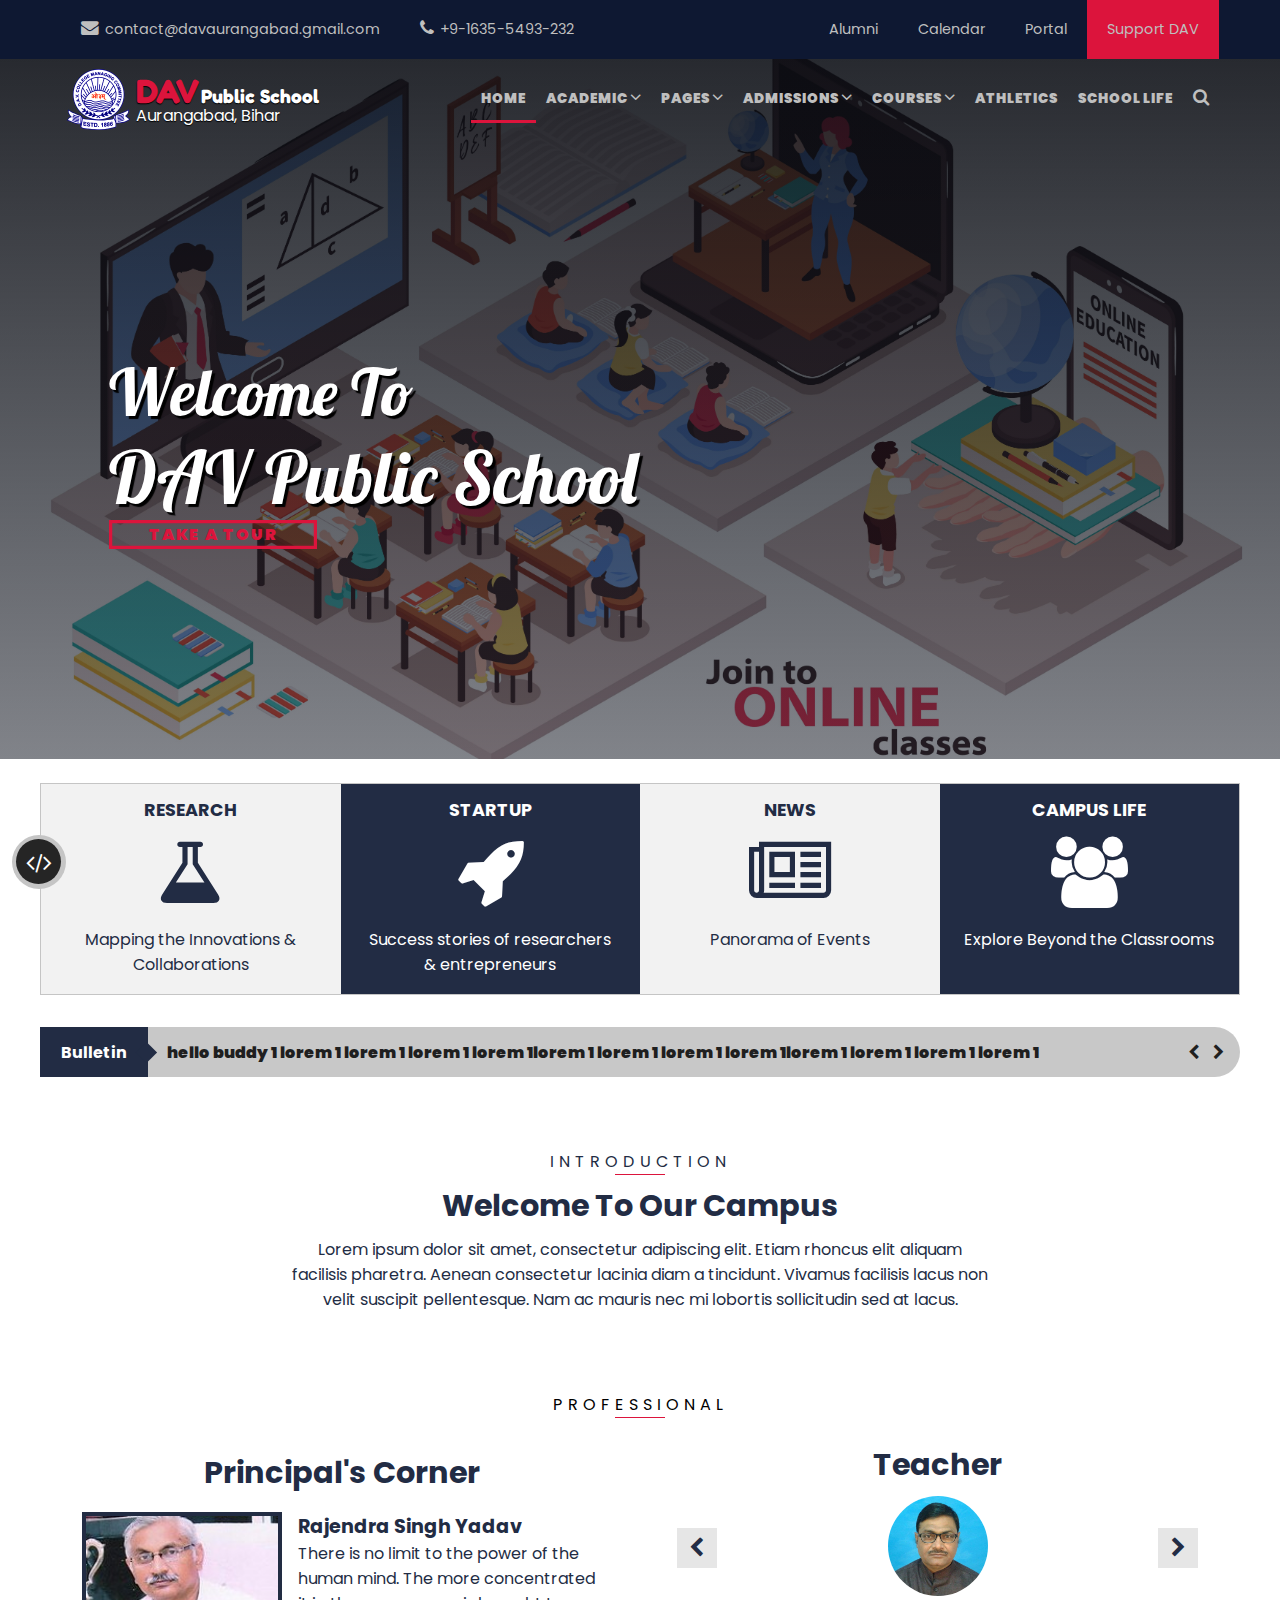
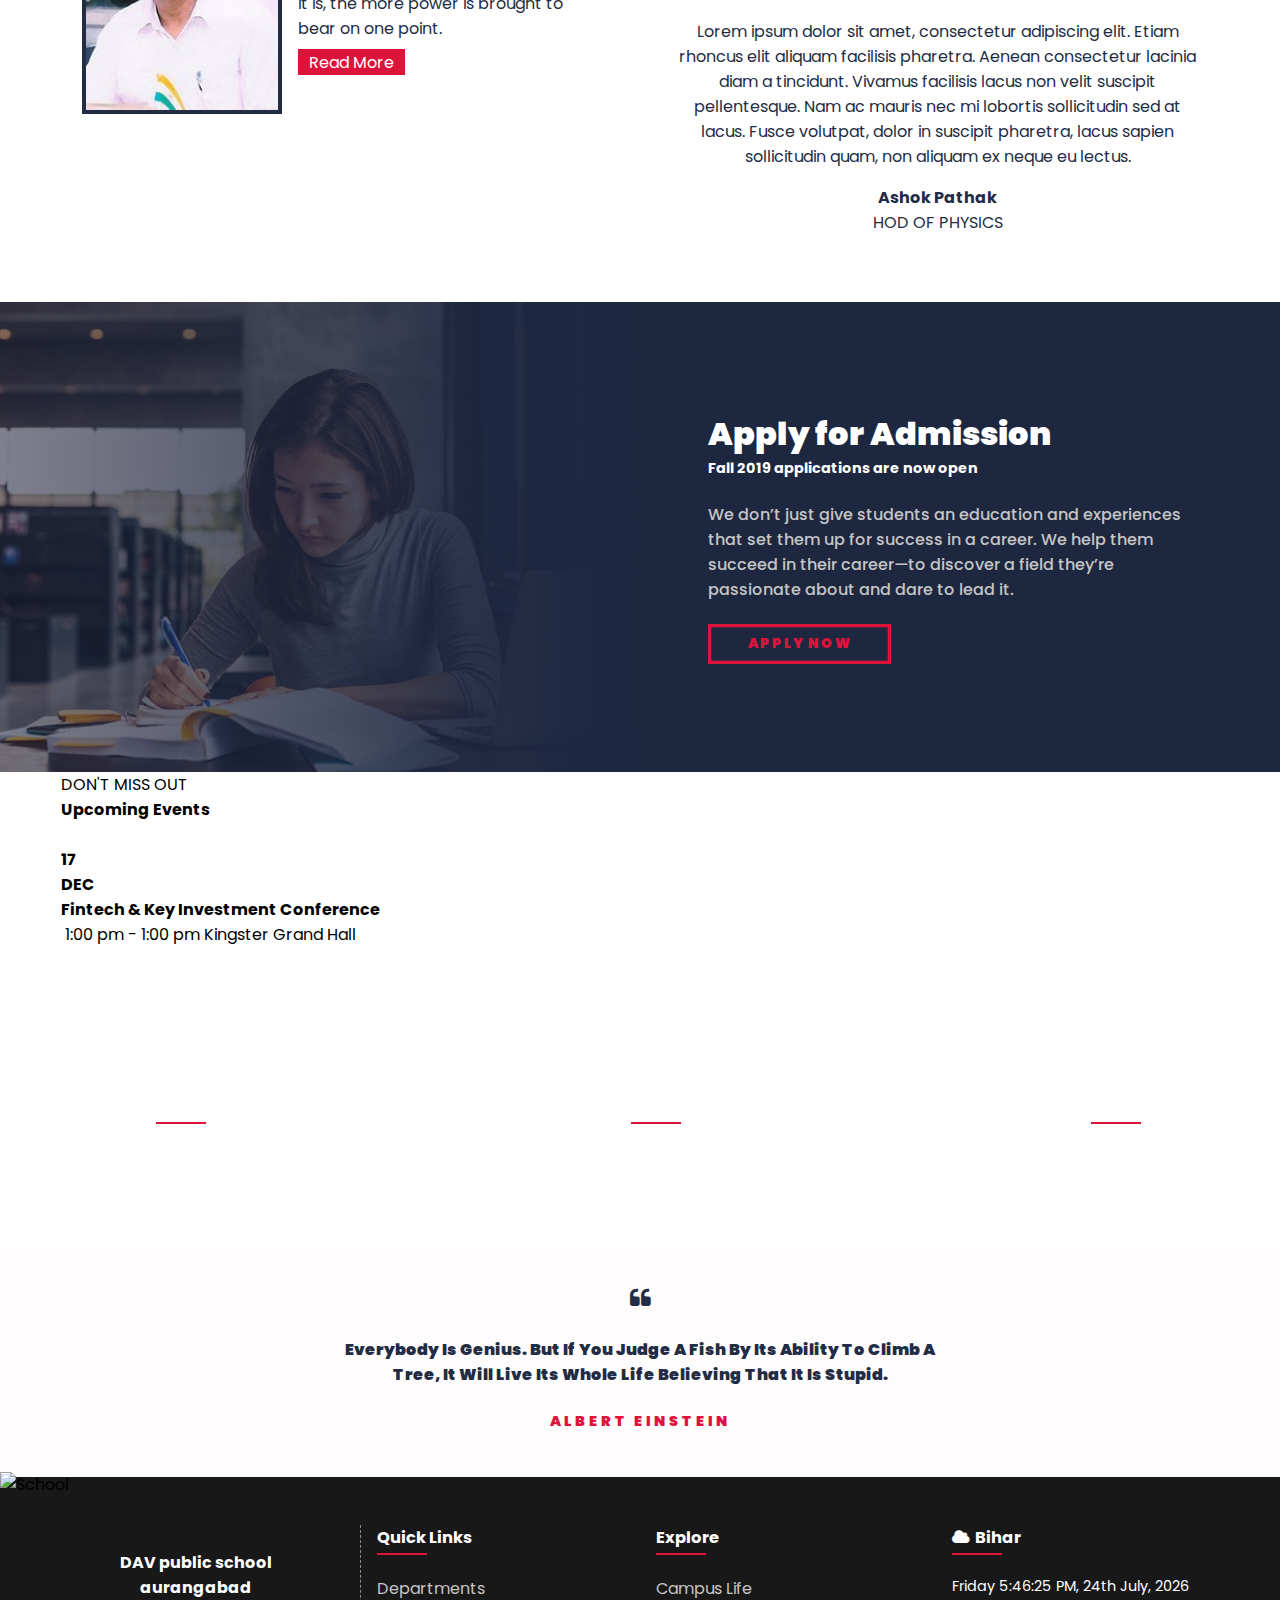
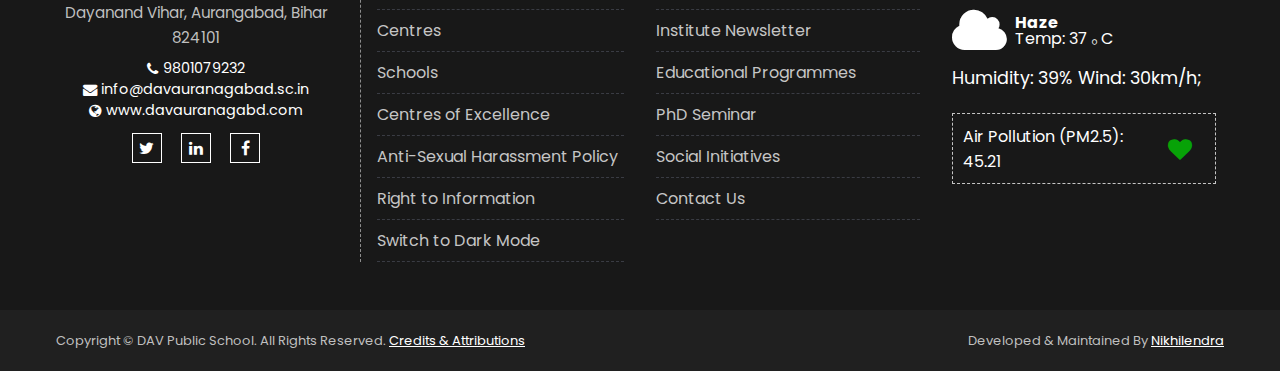
==== Index.html @ 3384dad6 "Update Index.html" ====
<!DOCTYPE html>
<html lang="en">

<head>
    <meta charset="UTF-8">
    <link rel="shortcut icon" href="favicon.ico" type="image/x-icon">
    <meta http-equiv="X-UA-Compatible" content="IE=edge">
    <meta name="viewport" content="width=device-width, initial-scale=1.0">
    <title>Document</title>

    <!-- <link rel="stylesheet" href="css/style.css"> -->
    <link rel="stylesheet" href="sass/style.css">
    <!--  Font-awesome Icon  -->
    <link rel="stylesheet" href="https://cdnjs.cloudflare.com/ajax/libs/font-awesome/4.7.0/css/font-awesome.min.css">
    <!---  GOOGLE FONTS   -->
    <link rel="preconnect" href="https://fonts.gstatic.com">
    <link href="https://fonts.googleapis.com/css2?family=Fredoka+One&display=swap" rel="stylesheet">
    <link rel="preconnect" href="https://fonts.gstatic.com">
    <link href="https://fonts.googleapis.com/css2?family=Lobster&display=swap" rel="stylesheet">


    <link rel="preconnect" href="https://fonts.gstatic.com" crossorigin>
    <link href="https://fonts.googleapis.com/css2?family=Poppins:wght@200&display=swap" rel="stylesheet">

</head>

<body>
    <!-- MAIN -->
    <main>
        <!-- Top Nav -->
        <nav class="top__panel">
            <div class="wrapper">
                <ul>
                    <li class="nav-item text-lowercase">
                        <a href="mailto:nikhilendrakumar00@gmail.com" class="nav-link">
                            <i class="fa fa-envelope"></i>
                            contact@davaurangabad.gmail.com
                        </a>
                    </li>
                    <li class="nav-item">
                        <a href="tel:+9801879232" class="nav-link">
                            <i class="fa fa-phone"></i>
                            +9-1635-5493-232
                        </a>
                    </li>
                    <li class="nav-item ml-auto">
                        <a href="" class="nav-link">Alumni</a>
                    </li>
                    <li class="nav-item">
                        <a href="" class="nav-link">calendar</a>
                    </li>
                    <li class="nav-item">
                        <a href="" class="nav-link">portal</a>
                    </li>
                    <li class="nav-item bg-crimson btn">
                        <a href="" class="nav-link">Support DAV</a>
                    </li>
                </ul>
            </div>
        </nav>

        <!-- Navbar -->
        <nav id="navbar" class="main_nav">
            <div class="wrapper">
                <a href="#" class="brand-logo">
                    <img src="Images/logo-min.png" alt="Logo">
                    <div>
                        <h1><span class="text-crimson text-uppercase">dav</span> public school</h1>
                        <p>Aurangabad, Bihar</p>
                    </div>
                </a>

                <a href="javascript:void(0)" class="fa fa-search ml-auto" id="searchBtn"></a>

                <div class="menu-icon mb-item" id="menu-toggler">
                    <div class="menu-line"></div>
                </div>

                <div class="ml-auto menu-container">
                    <div class="shadow"></div>
                    <div class="mb-wrapper">
                        <ul class="mb-ul">
                            <li class="mb-item"><a href="javascript:void(0)" class="fa fa-times"></a></li>

                            <li class="nav-item active">
                                <a class="nav-link" aria-current="page" href="#">Home</a>
                            </li>
                            <li class="nav-item dropdown">
                                <a class="nav-link" href="javascript:void(0)">Academic <i class="fa fa-angle-down"></i>
                                </a>
                                <div class="dropdown_container">
                                    <div>
                                        <ul>
                                            <li><a href="">Guidelines</a></li>
                                            <li><a href="">Facilities</a></li>
                                            <li><a href="">Knowledge</a></li>
                                            <li><a href="">Gallery</a></li>
                                        </ul>
                                    </div>
                                </div>
                            </li>
                            <li class="nav-item dropdown">
                                <a class="nav-link" href="javascript:void(0)">Pages <i class="fa fa-angle-down"></i>
                                </a>
                                <div class="dropdown_container">
                                    <div>
                                        <ul>
                                            <li><a href="">Page 1</a></li>
                                            <li><a href="">Page 1</a></li>
                                            <li><a href="">Page 1</a></li>
                                            <li><a href="">Page 1</a></li>
                                        </ul>
                                    </div>
                                </div>
                            </li>
                            <li class="nav-item dropdown">
                                <a class="nav-link" href="javascript:void(0)">Admissions <i
                                        class="fa fa-angle-down"></i> </a>
                                <div class="dropdown_container">
                                    <div>
                                        <ul>
                                            <li><a href="">Admission Form</a></li>
                                            <li><a href="">Step To Admission</a></li>
                                            <li><a href="">Transfer-Certificate</a></li>
                                            <li><a href="">Page 1</a></li>
                                        </ul>
                                    </div>
                                </div>
                            </li>
                            <li class="nav-item dropdown">
                                <a class="nav-link" href="javascript:void(0)">Courses <i class="fa fa-angle-down"></i>
                                </a>
                                <div class="dropdown_container">
                                    <div>
                                        <ul>
                                            <li><a href="">Page 1</a></li>
                                            <li><a href="">Page 1</a></li>
                                            <li><a href="">Page 1</a></li>
                                            <li><a href="">Page 1</a></li>
                                        </ul>
                                    </div>
                                </div>
                            </li>
                            <li class="nav-item">
                                <a class="nav-link" href="">Athletics</a>
                            </li>
                            <li class="nav-item">
                                <a class="nav-link" href="">School Life</a>
                            </li>
                            <li class="search">
                                <a class="nav-link" href="#">
                                    <i class="fa fa-search"></i>
                                </a>
                            </li>
                        </ul>
                    </div>
                </div>

            </div>
        </nav>

        <!-- Header -->
        <header id="main_header" class="main_header">
            <div class="header_bg">
                <div class="active"></div>
                <div></div>
                <div></div>

                <!-- buttons -->
                <!-- <div class="button_container" id="prev">
                    <button class="fa fa-angle-left"></button>
                </div>
                <div class="button_container" id="next">
                    <button class="fa fa-angle-right"></button>
                </div> -->
            </div>
            <!-- Hero -->
            <div class="hero">
                <!-- Header Content -->
                <div class="header_content">
                    <div class="wrapper">
                        <div>
                            <h1>welcome to</h1>
                            <h1>DAV public school</h1>
                            <a href="#intro" class="btn-crimson">take a tour</a>
                        </div>
                    </div>
                </div>
            </div>
        </header>

        <!-- Box Menu -->
        <div class="box-menu">
            <div class="wrapper">
                <div class="bg-light">
                    <a href="" class="text-decoration-none">
                        <h4 class="text-uppercase font-weight-600 mt-0">research</h4>
                        <i class="fa fa-flask font-54 mb-10"></i>
                        <p>Mapping the Innovations & Collaborations</p>
                    </a>
                </div>
                <div class="bg-secondary">
                    <a href="" class="text-light text-decoration-none">
                        <h4 class="text-uppercase font-weight-600 mt-0">startup</h4>
                        <i class="fa fa-rocket font-54 mb-10"></i>
                        <p class="">Success stories of researchers &amp; entrepreneurs</p>
                    </a>
                </div>
                <div class="bg-light">
                    <a href="" class="text-decoration-none">
                        <h4 class="text-uppercase font-weight-600 mt-0">News</h4>
                        <i class="fa fa-newspaper-o font-54 mb-10"></i>
                        <p class="">Panorama of Events</p>
                    </a>
                </div>
                <div class="bg-secondary">
                    <a href="" class="text-light text-decoration-none">
                        <h4 class="text-uppercase font-weight-600 mt-0">campus life</h4>
                        <i class="fa fa-users font-54 mb-10"></i>
                        <p class="">Explore Beyond the Classrooms</p>
                    </a>
                </div>
            </div>
        </div>

        <!-- Bulletin -->
        <div class="bulletin">
            <div class="wrapper">
                <div class="bn-title">
                    <h1>bulletin</h1>
                    <span></span>
                </div>
                <ul class="bulletin_cnt">
                    <li class="active"><a href="">hello buddy 1 lorem 1 lorem 1 lorem 1 lorem 1lorem 1 lorem 1 lorem 1 lorem 1lorem
                            1 lorem 1 lorem 1 lorem 1 </a></li>

                    <li><a href="">Lorem ipsum dolor sit amet consectetur adipisicing elit. Illo voluptas
                            perspiciatis, molestiae totam ullam laborum esse aliquid cupiditate laudantium,
                            doloremque facere officiis dignissimos repellat sequi ipsum qui molestias fugit cumque.
                            Beatae nesciunt eum obcaecati quasi sint voluptate corporis rerum ad laborum at dicta
                            ipsum placeat quaerat blanditiis voluptatem quidem fugiat ab tempore, reiciendis quis
                            vitae illum nam natus inventore? Doloribus.</a></li>
                </ul>
                <div class="bn-nav">
                    <span class="fa fa-chevron-left prev"></span>
                    <span class="fa fa-chevron-right next"></span>
                </div>

            </div>
        </div>

        <!-- Introduction -->
        <div class="introduction" id="intro">
            <span>introduction</span>
            <hr color="crimson" />
            <h1>welcome to our campus</h1>
            <p>Lorem ipsum dolor sit amet, consectetur adipiscing elit. Etiam rhoncus elit aliquam facilisis pharetra.
                Aenean consectetur lacinia diam a tincidunt. Vivamus facilisis lacus non velit suscipit pellentesque.
                Nam ac mauris nec mi lobortis sollicitudin sed at lacus.</p>
        </div>

        <!-- Professional -->
        <div class="professional">
            <header>
                <span class="text-uppercase">professional</span>
                <hr color="crimson" />
            </header>
            <div class="wrapper">
                <section class="sec_2">
                    <h1>Principal's Corner</h1>
                    <div class="content">
                        <a href="Images/principal.jpg" target="_blank">
                            <img src="Images/principal.jpg" alt="">
                        </a>
                        <div>
                            <h1 class="name">Rajendra Singh Yadav</h1>
                            <p>
                                There is no limit to the power of the human mind. The more concentrated it is, the more
                                power is
                                brought to bear on one point.
                            </p>
                            <a href="" class="rdm_btn">Read More</a>
                        </div>
                    </div>
                </section>
                <section class="sec_1 text-center">
                    <h1>teacher</h1>
                    <div class="content">
                        <div>
                            <div class="tcr">
                                <img class="t_pic"
                                    src="Teacher/AP.jpg"
                                    alt="Ashok Pathak">
                                <p class="t_about">
                                    Lorem ipsum dolor sit amet, consectetur adipiscing elit. Etiam rhoncus elit aliquam
                                    facilisis pharetra. Aenean consectetur lacinia diam a tincidunt. Vivamus facilisis
                                    lacus
                                    non velit suscipit pellentesque. Nam ac mauris nec mi lobortis sollicitudin sed at
                                    lacus. Fusce volutpat, dolor in suscipit pharetra, lacus sapien sollicitudin quam,
                                    non
                                    aliquam ex neque eu lectus.
                                </p>
                                <h1 class="t_name">Ashok Pathak</h1>
                                <span class="t_type text-uppercase">HOD of Physics</span>
                            </div>
                            <div class="tcr">
                                <img class="t_pic"
                                    src="Teacher/RKU.jpg"
                                    alt="Ram Kumar Upadhyay">
                                <p class="t_about">
                                    Lorem ipsum dolor sit amet, consectetur adipiscing elit. Etiam rhoncus elit aliquam
                                    facilisis pharetra. Aenean consectetur lacinia diam a tincidunt. Vivamus facilisis
                                    lacus
                                    non velit suscipit pellentesque. Nam ac mauris nec mi lobortis sollicitudin sed at
                                    lacus. Fusce volutpat, dolor in suscipit pharetra, lacus sapien sollicitudin quam,
                                    non
                                    aliquam ex neque eu lectus.
                                </p>
                                <h1 class="t_name">Ram Kumar Upadhyay</h1>
                                <span class="t_type text-uppercase">NCC Head/Sanskrit</span>
                            </div>
                            <div class="tcr">
                                <img class="t_pic"
                                    src="Teacher/RKC.jpg"
                                    alt="Rakesh Kumar">
                                <p class="t_about">
                                    Lorem ipsum dolor sit amet, consectetur adipiscing elit. Etiam rhoncus elit aliquam
                                    facilisis pharetra. Aenean consectetur lacinia diam a tincidunt. Vivamus facilisis
                                    lacus
                                    non velit suscipit pellentesque. Nam ac mauris nec mi lobortis sollicitudin sed at
                                    lacus. Fusce volutpat, dolor in suscipit pharetra, lacus sapien sollicitudin quam,
                                    non
                                    aliquam ex neque eu lectus.
                                </p>
                                <h1 class="t_name">Rakesh Kumar</h1>
                                <span class="t_type text-uppercase">HOD Of IT</span>
                            </div>
                            <div class="tcr">
                                <img class="t_pic"
                                    src="Teacher/LDY.jpg"
                                    alt="Lal Deo Yadav">
                                <p class="t_about">
                                    Lorem ipsum dolor sit amet, consectetur adipiscing elit. Etiam rhoncus elit aliquam
                                    facilisis pharetra. Aenean consectetur lacinia diam a tincidunt. Vivamus facilisis
                                    lacus
                                    non velit suscipit pellentesque. Nam ac mauris nec mi lobortis sollicitudin sed at
                                    lacus. Fusce volutpat, dolor in suscipit pharetra, lacus sapien sollicitudin quam,
                                    non
                                    aliquam ex neque eu lectus.
                                </p>
                                <h1 class="t_name">Lal Deo Yadav</h1>
                                <span class="t_type text-uppercase">Faculty Of English</span>
                            </div>
                            <div class="tcr">
                                <img class="t_pic"
                                    src="Teacher/NL.jpg"
                                    alt="Arjun Kumar Singh">
                                <p class="t_about">
                                    Lorem ipsum dolor sit amet, consectetur adipiscing elit. Etiam rhoncus elit aliquam
                                    facilisis pharetra. Aenean consectetur lacinia diam a tincidunt. Vivamus facilisis
                                    lacus
                                    non velit suscipit pellentesque. Nam ac mauris nec mi lobortis sollicitudin sed at
                                    lacus. Fusce volutpat, dolor in suscipit pharetra, lacus sapien sollicitudin quam,
                                    non
                                    aliquam ex neque eu lectus.
                                </p>
                                <h1 class="t_name">Arjun Kumar Singh</h1>
                                <span class="t_type text-uppercase">Librarian</span>
                            </div>
                            <div class="tcr">
                                <img class="t_pic"
                                    src="Teacher/NSD.jpg"
                                    alt="Narendra Singh">
                                <p class="t_about">
                                    Lorem ipsum dolor sit amet, consectetur adipiscing elit. Etiam rhoncus elit aliquam
                                    facilisis pharetra. Aenean consectetur lacinia diam a tincidunt. Vivamus facilisis
                                    lacus
                                    non velit suscipit pellentesque. Nam ac mauris nec mi lobortis sollicitudin sed at
                                    lacus. Fusce volutpat, dolor in suscipit pharetra, lacus sapien sollicitudin quam,
                                    non
                                    aliquam ex neque eu lectus.
                                </p>
                                <h1 class="t_name">Narendra Singh</h1>
                                <span class="t_type text-uppercase">Faculty Of Drawing</span>
                            </div>
                        </div>


                        <a href="javascript:void(0)" class="fa fa-chevron-left navigator prev"></a>
                        <a href="javascript:void(0)" class="fa fa-chevron-right navigator next"></a>
                    </div>
                </section>
            </div>
        </div>

        <!-- Admission Section -->
        <div id="admission_section" class="admission_section">
            <div class="wrapper">
                <section>
                    <header>
                        <h1>Apply for Admission</h1>
                        <h2>Fall 2019 applications are now open</h2>
                    </header>
                    <p>
                        We don’t just give students an education and experiences that set them up for success in a
                        career. We help them succeed in their career—to discover a field they’re passionate about and
                        dare to lead it.
                    </p>
                    <button class="btn-crimson">Apply Now</button>

                </section>
            </div>
        </div>

        <!-- Events -->
        <div class="event-container">
            <div class="wrapper">
                <header>
                    <span>DON'T MISS OUT</span>
                    <hr color="crimson">
                    <h1>Upcoming Events</h1>
                </header>
                <div class="content">
                    <div class="event">
                        <img src="" alt="">
                        <div class="caption">
                            <h1>17 <br> DEC</h1>
                            <div>
                                <h1>Fintech & Key Investment Conference</h1>
                                <span class="time"><i class="fa fa-clock"></i> 1:00 pm - 1:00 pm</span>
                                <span class="loc">
                                    <i class="fa fa-location"></i>Kingster Grand Hall
                                </span>
                            </div>
                        </div>
                    </div>
                </div>
            </div>
        </div>

        <!-- increment-section -->
        <div class="increment_section">
            <div class="wrapper">
                <div class="counter">
                    <span>
                        <div class="counter-control" data-target="3000"></div>+
                    </span>
                    <hr color="crimson">
                    <h1>students</h1>
                </div>
                <div class="counter">
                    <span>
                        <div class="counter-control" data-target="100"></div>+
                    </span>
                    <hr color="crimson">
                    <h1>faculty</h1>
                </div>
                <div class="counter">
                    <span>
                        <div class="counter-control" data-target="150"></div>+
                    </span>
                    <hr color="crimson">
                    <h1>staff</h1>
                </div>
            </div>
        </div>

        <!-- qoutes  -->
        <div class="quote_container">
            <div class="wrapper">
                <i class="fa fa-quote-left"></i>
                <p>
                    Everybody is genius. but if you judge a fish by its ability to climb a tree, it will
                    live its whole
                    life believing that it is stupid.
                </p>
                <h3>albert einstein</h3>
            </div>
        </div>

        <!-- footer  -->
        <div class="above-footer">
            <img src="images/footer-above.jpg" alt="School">
        </div>
        <footer class="">
            <div class="wrapper">
                <section class="sec_1">
                    <img src="images/logo-min.png" alt="">
                    <div class="name__address">
                        <h1>DAV public school aurangabad</h1>
                        <span class="text-capitalize">dayanand vihar, Aurangabad, bihar 824101</span>
                    </div>
                    <div class="contact">
                        <span><i class="fa fa-phone"></i>9801079232</span>
                        <span><i class="fa fa-envelope"></i>info@davauranagabad.sc.in </span>
                        <span><i class="fa fa-globe"></i>www.davauranagabd.com</span>
                    </div>
                    <div class="social_handle">
                        <a href="#"><i class="fa fa-twitter"></i></a>
                        <a href="#"><i class="fa fa-linkedin"></i></a>
                        <a href="#"><i class="fa fa-facebook-f"></i></a>
                    </div>
                </section>
                <section class="sec_2">
                    <header>
                        <h1>Quick Links</h1>
                    </header>
                    <ul>
                        <li>
                            <a href="">Departments</a>
                        </li>
                        <li>
                            <a href="">Centres</a>
                        </li>
                        <li>
                            <a href="">Schools</a>
                        </li>
                        <li>
                            <a href="">Centres of Excellence</a>
                        </li>
                        <li>
                            <a href="">Anti-Sexual Harassment Policy</a>
                        </li>
                        <li>
                            <a href="">Right to Information</a>
                        </li>
                        <li>
                            <a href="">Switch to Dark Mode</a>
                        </li>
                    </ul>
                </section>
                <section class="sec_3">
                    <header>
                        <h1>Explore</h1>

                    </header>
                    <ul>
                        <li>
                            <a href="">Campus Life</a>
                        </li>
                        <li>
                            <a href="">Institute Newsletter</a>
                        </li>
                        <li>
                            <a href="">Educational Programmes</a>
                        </li>
                        <li>
                            <a href="">PhD Seminar</a>
                        </li>
                        <li>
                            <a href="">Social Initiatives</a>
                        </li>
                        <li>
                            <a href="">Contact Us</a>
                        </li>
                    </ul>
                </section>
                <section class="sec_4">
                    <header>
                        <h1><i class="fa fa-cloud mr-1"></i>Bihar</h1>
                    </header>
                    <main>
                        <div class="timestamp_container">
                            <div id="timestamp"></div>
                        </div>
                        <div class="weather_container">
                            <i class="fa fa-cloud"></i>
                            <div class="weather" id="weather">
                                <h1>Haze</h1>
                                <span class="">Temp: 37 <i class="fa fa-circle-o position-relative"
                                        style="font-size: 6px; top: -8px;"></i> C</span>
                            </div>
                        </div>
                        <div class="humidity_and_wind">
                            <span>Humidity: 39%</span>
                            <span>Wind: 30km/h</span>;
                        </div>
                        <div class="air_pollution">
                            <span>
                                <span>Air Pollution (PM2.5): 45.21</span>
                                <span class="animated_heart fa fa-heart text-success"></span>
                            </span>
                        </div>
                    </main>

                </section>
            </div>
            <!-- Copyright -->
            <div class="copyright">
                <div class="wrapper">
                    <p>Copyright &COPY; DAV Public School. All Rights Reserved. <a href="#">credits & Attributions</a>
                    </p>
                    <p>Developed & Maintained by <a href="nikhilendra.netlify.app">Nikhilendra</a></p>
                </div>
                <button class="fa fa-chevron-up" id="toTopBtn"></button>
                <button class="abt-dev">
                    <a href="https://abhishekraj.netlify.app/" target="_blank"  class="fa fa-code"></a>
                </button>                
            </div>
        </footer>
    </main>

    <script src="js\script.js"></script>
</body>

</html>
---- sass/style.css ----
*,
html,
body {
  margin: 0;
  padding: 0;
  -webkit-box-sizing: border-box;
          box-sizing: border-box;
  text-decoration: none;
  font-family: "Poppins", sans-serif;
  font-size: 1rem;
  border: none;
  outline: none;
  scroll-behavior: smooth;
  list-style: none;
}

*::-moz-selection {
  color: unset;
  background-color: unset;
}

*::selection {
  color: unset;
  background-color: unset;
}

::-webkit-scrollbar {
  background-color: rgba(220, 220, 220, 0.721);
  width: 10px;
  border-radius: 5px;
  -webkit-box-shadow: inset 0 0 5.5px rgba(0, 0, 0, 0.455);
          box-shadow: inset 0 0 5.5px rgba(0, 0, 0, 0.455);
}

::-webkit-scrollbar-thumb {
  border-radius: 5px;
  /* background: linear-gradient(rgb(138, 138, 138), rgb(130, 129, 129)); */
  background-color: rgba(220, 20, 60, 0.843);
}

::-webkit-scrollbar-button {
  height: 0;
}

/* MY CSS */
* .wrapper {
  max-width: 1200px;
  margin: auto;
  padding: 0 1.3rem;
}

* .btn {
  border: none;
  outline: none;
  min-height: 40px;
}

* .rdm_btn {
  background-color: crimson;
  color: #fff;
  padding: 0.1rem 0.7rem;
}

* .btn-crimson {
  border: none;
  outline: none;
  height: 40px;
  letter-spacing: 0.1rem;
  cursor: pointer;
  color: crimson;
  text-transform: uppercase;
  border: 3px solid crimson;
  -webkit-box-shadow: inset 0 0 2px crimson;
          box-shadow: inset 0 0 2px crimson;
  background-color: transparent;
  padding: 0 2.3rem;
  font-size: 1rem;
  -webkit-transition: 0.5;
  transition: 0.5;
  font-weight: 900;
}

* .btn-crimson:hover {
  color: #fff;
  background-color: crimson;
}

* .w-100 {
  width: 100%;
}

* .ml-auto {
  margin-left: auto;
}

* .ml-1 {
  margin-left: 1rem;
}

* .mr-1 {
  margin-right: 0.4rem;
}

* .bg-crimson {
  background-color: crimson !important;
}

* .text-crimson {
  color: crimson !important;
}

* .text-light {
  color: #fff;
}

* .text-center {
  text-align: center;
}

* .text-lowercase {
  text-transform: lowercase !important;
}

* .text-uppercase {
  text-transform: uppercase !important;
}

* .text-capitalize {
  text-transform: capitalize !important;
}

* .d-none {
  display: none !important;
}

* nav ul {
  display: -webkit-box;
  display: -ms-flexbox;
  display: flex;
}

* nav ul li {
  display: -ms-grid;
  display: grid;
  place-items: center;
  text-transform: capitalize;
  color: #bfbfbf;
}

* nav ul li a {
  font-size: 0.9rem;
  color: inherit;
  margin: 0 10px;
}

* nav ul li:hover {
  color: #fff;
}

* nav ul .fa {
  font-size: 1.1rem;
}

.top__panel {
  background-color: #0e1832;
}

.top__panel li {
  padding: 1.2rem 10px;
}

.top__panel li .fa {
  margin-right: 2px;
}

nav.fixed-top {
  position: fixed !important;
  margin-top: 0 !important;
  padding: 0;
  background-color: #0e1832;
  top: 0;
  -webkit-box-shadow: 0px 10px 100px #1f1f1ff1;
          box-shadow: 0px 10px 100px #1f1f1ff1;
}

nav.main_nav {
  position: absolute;
  z-index: 1;
  -webkit-transition: margin-top 0.2s ease;
  transition: margin-top 0.2s ease;
  width: 100%;
}

nav.main_nav #searchBtn {
  display: none;
}

nav.main_nav .mb-item {
  display: none;
}

nav.main_nav .wrapper {
  display: -webkit-box;
  display: -ms-flexbox;
  display: flex;
  -webkit-box-align: center;
      -ms-flex-align: center;
          align-items: center;
}

nav.main_nav .wrapper a.brand-logo {
  display: -webkit-box;
  display: -ms-flexbox;
  display: flex;
  -webkit-box-align: center;
      -ms-flex-align: center;
          align-items: center;
  color: #fff;
}

nav.main_nav .wrapper a.brand-logo img {
  height: 3.8rem;
}

nav.main_nav .wrapper a.brand-logo div h1 {
  font-size: 1.2rem;
  margin-right: -4px;
  text-transform: capitalize;
  font-family: "Fredoka One", cursive !important;
  text-shadow: 0 1px 1px #000;
}

nav.main_nav .wrapper a.brand-logo div h1 span {
  font-size: 2.1rem;
  font-family: inherit;
  margin-right: -3px;
}

nav.main_nav .wrapper a.brand-logo div p {
  text-shadow: 0 1px 1px #000;
  margin-top: -8px;
}

nav.main_nav .wrapper .menu-icon {
  width: 40px;
  height: 38px;
  display: none;
  place-items: center;
  padding: 7px;
  cursor: pointer;
}

nav.main_nav .wrapper .menu-icon .menu-line {
  width: 100%;
  display: block;
  height: 3px;
  background-color: #fff;
  border-radius: 10px;
  margin: 2px 0;
}

nav.main_nav .wrapper .menu-icon::before,
nav.main_nav .wrapper .menu-icon::after {
  border-radius: 10px;
  content: "";
  width: 100%;
  display: block;
  height: 3px;
  background-color: #fff;
}

@media screen and (min-width: 1001px) {
  nav.main_nav .menu-container > .mb-wrapper > ul > li {
    height: 80px;
    position: relative;
  }
  nav.main_nav .menu-container > .mb-wrapper > ul > li::after {
    content: "";
    bottom: 1rem;
    left: 0;
    position: absolute;
    width: 0;
    height: 3px;
    -webkit-transition: width 0.2s;
    transition: width 0.2s;
    background-color: crimson;
  }
  nav.main_nav .menu-container > .mb-wrapper > ul > li:hover::after {
    width: 100%;
  }
  nav.main_nav .menu-container > .mb-wrapper > ul > li.active::after {
    width: 100%;
  }
  nav.main_nav .menu-container > .mb-wrapper > ul > li:last-child::after {
    height: 0;
  }
  nav.main_nav .menu-container > .mb-wrapper > ul > li.dropdown {
    position: relative !important;
  }
  nav.main_nav .menu-container > .mb-wrapper > ul > li.dropdown .dropdown_container {
    position: absolute;
    top: 4rem;
    display: none;
    min-width: 225px;
  }
  nav.main_nav .menu-container > .mb-wrapper > ul > li.dropdown .dropdown_container div {
    background-color: #1f1f1f;
    padding: 0.5rem;
    border-radius: 0 0 15px 15px;
  }
  nav.main_nav .menu-container > .mb-wrapper > ul > li.dropdown .dropdown_container div ul {
    display: block !important;
  }
  nav.main_nav .menu-container > .mb-wrapper > ul > li.dropdown .dropdown_container div ul > li {
    display: -webkit-box;
    display: -ms-flexbox;
    display: flex;
    height: -webkit-fit-content;
    height: -moz-fit-content;
    height: fit-content;
    -webkit-transition: padding 0.3s ease;
    transition: padding 0.3s ease;
    margin: 2px 0;
  }
  nav.main_nav .menu-container > .mb-wrapper > ul > li.dropdown .dropdown_container div ul > li > a {
    width: 100%;
    padding: 0.3rem 0;
  }
  nav.main_nav .menu-container > .mb-wrapper > ul > li.dropdown .dropdown_container div ul > li:hover {
    padding-left: 10px;
  }
  nav.main_nav .menu-container > .mb-wrapper > ul li.dropdown:hover .dropdown_container {
    display: block;
  }
  nav.main_nav .menu-container > .mb-wrapper > ul li.dropdown:hover a > .fa::before {
    content: "\f106";
  }
  nav.main_nav .menu-container > .mb-wrapper > ul a {
    font-size: 0.85rem;
    font-weight: 900 !important;
    text-transform: uppercase;
    padding-top: 10px;
    padding-bottom: 10px;
    background-color: transparent;
    margin: 0 10px;
  }
}

@media screen and (max-width: 1000px) {
  .main_header {
    max-height: 500px;
    height: 100vh;
    min-height: 0;
  }
  .top__panel {
    display: none;
  }
  .menu-icon {
    display: -ms-grid !important;
    display: grid !important;
  }
  #searchBtn {
    display: block !important;
    padding-right: 1rem;
    font-size: 1.2rem;
    color: #8d8d8d;
  }
  nav.main_nav {
    background-color: #0e1832;
    position: static;
    padding: 1rem 0;
    margin-top: 0;
  }
  nav.main_nav ::-webkit-scrollbar {
    width: 0;
  }
  nav.main_nav div.menu-container .shadow {
    display: block;
    -webkit-box-flex: 1;
        -ms-flex: 1;
            flex: 1;
    height: 100vh;
    background-color: #1e1e1e3d;
  }
  nav.main_nav div.menu-container {
    display: -webkit-box;
    display: -ms-flexbox;
    display: flex;
    overflow: hidden;
    background-color: #2626263b;
    position: fixed;
    right: 0;
    z-index: 9999;
    top: 0;
    height: 100vh;
    width: 0;
  }
  nav.main_nav div.menu-container div.mb-wrapper {
    width: 0;
    overflow-x: hidden !important;
  }
  nav.main_nav div.menu-container div.mb-wrapper {
    background-color: #1f1f1f;
    padding: 0.5rem 0;
    -webkit-transition: width 0.2s !important;
    transition: width 0.2s !important;
    overflow-y: auto;
    height: 100%;
    z-index: 999;
    margin-left: auto;
  }
  nav.main_nav div.menu-container .mb-item {
    display: block !important;
    background-color: #1f1f1f;
    top: 0;
    font-size: 1.3rem;
    font-weight: 200;
    padding: 0.5rem !important;
    width: -webkit-fit-content;
    width: -moz-fit-content;
    width: fit-content;
    position: fixed;
  }
  nav.main_nav div.menu-container .mb-item a {
    padding: 0.7rem 0.2rem !important;
    cursor: pointer;
  }
  nav.main_nav div.menu-container ul.mb-ul {
    display: block;
    margin-top: 1.6rem;
  }
  nav.main_nav div.menu-container ul.mb-ul > li > a {
    font-size: 1rem;
  }
  nav.main_nav div.menu-container ul.mb-ul > li:last-child {
    display: none;
  }
  nav.main_nav div.menu-container ul.mb-ul > li:nth-child(2) {
    margin-top: 4rem;
  }
  nav.main_nav div.menu-container ul.mb-ul .active-accordion {
    color: #fff;
  }
  nav.main_nav div.menu-container ul.mb-ul .active-accordion > a {
    background-color: #333333;
  }
  nav.main_nav div.menu-container ul.mb-ul .active-accordion .dropdown_container {
    display: block;
    height: -webkit-fit-content;
    height: -moz-fit-content;
    height: fit-content;
  }
  nav.main_nav div.menu-container ul.mb-ul > li {
    display: -ms-grid;
    display: grid;
    padding: 0.2rem 1rem;
  }
  nav.main_nav div.menu-container ul.mb-ul > li a {
    display: -webkit-box;
    display: -ms-flexbox;
    display: flex;
    -webkit-box-pack: justify;
        -ms-flex-pack: justify;
            justify-content: space-between;
    width: 100%;
    padding: 0.3rem 0.5rem;
    -webkit-box-align: center;
        -ms-flex-align: center;
            align-items: center;
  }
  nav.main_nav div.menu-container ul.mb-ul > li .dropdown_container {
    display: none;
    width: 100%;
    padding: 0.4rem;
    border: 1px solid #8d8d8d;
    border-style: none solid solid solid;
    border-radius: 0 0 10px 10px;
  }
  nav.main_nav div.menu-container ul.mb-ul > li .dropdown_container div {
    font-size: 0.86rem;
    color: #8d8d8d;
  }
  nav.main_nav div.menu-container ul.mb-ul > li .dropdown_container div ul {
    -webkit-box-orient: vertical;
    -webkit-box-direction: normal;
        -ms-flex-direction: column;
            flex-direction: column;
    -webkit-box-align: start;
        -ms-flex-align: start;
            align-items: flex-start;
  }
  nav.main_nav div.menu-container ul.mb-ul > li .dropdown_container div ul > li {
    width: 100%;
    display: -webkit-box;
    display: -ms-flexbox;
    display: flex;
  }
}

/**/
.main_header {
  min-height: 600px;
  max-height: 700px;
  height: 100vh;
  position: relative;
}

@media screen and (max-width: 840px) {
  .main_header {
    max-height: 450px;
    min-height: -webkit-fit-content;
    min-height: -moz-fit-content;
    min-height: fit-content;
  }
}

.main_header .header_bg {
  width: 100%;
  height: 100%;
}

.main_header .header_bg div {
  width: 100%;
  height: 100%;
  position: absolute;
  background-repeat: no-repeat !important;
  background-size: cover !important;
  background-position: center !important;
  opacity: 0;
  -webkit-transition: opacity 1s ease;
  transition: opacity 1s ease;
}

.main_header .header_bg div.active {
  opacity: 1;
}

.main_header .header_bg div::after {
  width: 100%;
  height: 100%;
  content: "";
  position: absolute;
  top: 0;
  left: 0;
  background-image: -webkit-gradient(linear, left top, left bottom, from(#1e28413b), to(#1e28413d));
  background-image: linear-gradient(#1e28413b, #1e28413d);
}

.main_header .header_bg div:first-child {
  background: -webkit-gradient(linear, left top, left bottom, from(rgba(0, 0, 0, 0.836)), to(rgba(0, 0, 0, 0.374))), url("../Images/homeschooling-min.jpg");
  background: linear-gradient(to bottom, rgba(0, 0, 0, 0.836), rgba(0, 0, 0, 0.374)), url("../Images/homeschooling-min.jpg");
}

.main_header .header_bg div:nth-child(2) {
  background: -webkit-gradient(linear, left top, left bottom, from(rgba(0, 0, 0, 0.836)), to(rgba(0, 0, 0, 0.374))), url("../Images/three-min.jpeg");
  background: linear-gradient(to bottom, rgba(0, 0, 0, 0.836), rgba(0, 0, 0, 0.374)), url("../Images/three-min.jpeg");
}

.main_header .header_bg div:last-child {
  background-image: url("../Images/four.jpg");
}

.main_header .hero {
  position: absolute;
  background-color: transparent;
  height: 100%;
  width: 100%;
  top: 0;
  display: -webkit-box;
  display: -ms-flexbox;
  display: flex;
  -webkit-box-orient: vertical;
  -webkit-box-direction: normal;
      -ms-flex-direction: column;
          flex-direction: column;
}

.main_header .hero div.header_content {
  -webkit-box-flex: 1;
      -ms-flex: 1;
          flex: 1;
}

.main_header .hero div.header_content .wrapper {
  height: 100%;
  display: -webkit-box;
  display: -ms-flexbox;
  display: flex;
  -webkit-box-align: center;
      -ms-flex-align: center;
          align-items: center;
}

.main_header .hero div.header_content .wrapper div {
  color: #fff;
  margin-left: 3rem;
}

.main_header .hero div.header_content .wrapper div h1 {
  font-size: 4rem;
  text-transform: capitalize;
  text-shadow: 3px 3px 1px black;
  text-transform: capitalize;
  font-family: "Lobster", cursive;
  font-weight: 200;
}

.main_header .hero div.header_content .wrapper div h1:nth-child(2) {
  font-size: 4.5rem;
}

.main_header .hero div.header_content .wrapper div button {
  margin-top: 2.5rem;
}

@media screen and (max-width: 840px) {
  .main_header .hero div.header_content .wrapper div {
    color: #fff;
    margin-left: 2rem;
  }
  .main_header .hero div.header_content .wrapper div h1 {
    font-size: 3.9rem;
  }
  .main_header .hero div.header_content .wrapper div h1:nth-child(2) {
    font-size: 4.4rem;
  }
  .main_header .hero div.header_content .wrapper div button {
    font-size: 0.8rem;
  }
}

@media screen and (max-width: 620px) {
  .main_header .hero div.header_content .wrapper div {
    color: #fff;
    margin-left: 1rem;
  }
  .main_header .hero div.header_content .wrapper div h1 {
    font-size: 3.4rem !important;
  }
  .main_header .hero div.header_content .wrapper div h1:nth-child(2) {
    font-size: 3.9rem !important;
  }
  .main_header .hero div.header_content .wrapper div button {
    font-size: 0.8rem;
  }
}

.box-menu {
  margin: 1.5rem 0;
  padding: 0 1.3rem;
}

.box-menu .wrapper {
  display: -webkit-box;
  display: -ms-flexbox;
  display: flex;
  border: 1px solid #c5c5c5;
  padding: 0;
}

.box-menu .wrapper > div {
  -webkit-box-flex: 1;
      -ms-flex: 1;
          flex: 1;
  height: 210px;
  padding: 0 1rem;
}

.box-menu .wrapper > div > a {
  display: -webkit-box;
  display: -ms-flexbox;
  display: flex;
  -webkit-box-orient: vertical;
  -webkit-box-direction: normal;
      -ms-flex-direction: column;
          flex-direction: column;
  height: 100%;
  -webkit-box-pack: center;
      -ms-flex-pack: center;
          justify-content: center;
  text-align: center;
}

.box-menu .wrapper > div > a > h4 {
  font-size: 1.1rem;
  -webkit-box-flex: 0.8;
      -ms-flex: 0.8;
          flex: 0.8;
  display: -ms-grid;
  display: grid;
  place-items: center;
  text-align: center;
}

.box-menu .wrapper > div > a > i.fa {
  font-size: 4.5rem;
  -webkit-box-flex: 1.4;
      -ms-flex: 1.4;
          flex: 1.4;
  height: 56px;
}

.box-menu .wrapper > div > a > p {
  font-size: 1rem;
  padding: 0 5px;
  -webkit-box-flex: 0.8;
      -ms-flex: 0.8;
          flex: 0.8;
  margin-bottom: 1rem;
}

.box-menu .wrapper > div.bg-light {
  background-color: #0000000d;
}

.box-menu .wrapper > div.bg-light a {
  color: #222c44;
}

.box-menu .wrapper > div.bg-secondary {
  background-color: #222c44;
}

@media screen and (max-width: 950px) {
  .box-menu > .wrapper {
    display: -ms-grid;
    display: grid;
    max-width: 700px;
    -ms-grid-columns: (1fr)[2];
        grid-template-columns: repeat(2, 1fr);
    -ms-grid-rows: (210px)[2];
        grid-template-rows: repeat(2, 210px);
  }
  .box-menu > .wrapper > div {
    /* flex: 1; */
    height: 210px;
  }
  .box-menu > .wrapper > div:nth-child(3) {
    -ms-grid-column: 2;
    -ms-grid-column-span: 1;
    grid-column: 2/3;
    -ms-grid-row: 2;
    -ms-grid-row-span: 1;
    grid-row: 2/3;
  }
  .box-menu > .wrapper > div:last-child {
    -ms-grid-row: 2;
    -ms-grid-row-span: 1;
    grid-row: 2/3;
    -ms-grid-column: 1;
    -ms-grid-column-span: 1;
    grid-column: 1/2;
  }
}

@media screen and (max-width: 410px) {
  .box-menu {
    padding: 0;
  }
  .box-menu > .wrapper p {
    font-size: 0.87rem !important;
  }
}

.bulletin {
  padding: 0 1.3rem;
  margin: 2rem auto;
}

.bulletin .wrapper {
  display: -webkit-box;
  display: -ms-flexbox;
  display: flex;
  background-color: #8080806e;
  border-radius: 0 50px 50px 0;
  min-height: 45px;
  padding: 0;
}

.bulletin .wrapper > .bn-title {
  text-transform: capitalize;
  background-color: #222c44;
  color: #fff;
  -webkit-box-align: center;
      -ms-flex-align: center;
          align-items: center;
  padding: 0 1.3rem;
  position: relative;
  display: -webkit-box;
  display: -ms-flexbox;
  display: flex;
}

.bulletin .wrapper > .bn-title span {
  width: 15px;
  height: 15px;
  position: absolute;
  right: -6px;
  background-color: #222c44;
  -webkit-transform: rotate(45deg);
          transform: rotate(45deg);
}

.bulletin .wrapper ul {
  -webkit-box-flex: 1;
      -ms-flex: 1;
          flex: 1;
  margin-left: 1.2rem;
  overflow-x: hidden;
  position: relative;
  height: 50px;
}

.bulletin .wrapper ul li.active {
  left: 0;
  width: 100%;
}

.bulletin .wrapper ul li {
  width: 0;
  position: absolute;
  -webkit-transform: translateY(-50%);
          transform: translateY(-50%);
  -webkit-transition: left 1s ease;
  transition: left 1s ease;
  -webkit-transition: width 0.5s ease;
  transition: width 0.5s ease;
  top: 50%;
  left: 100%;
  display: -webkit-inline-box;
  display: -ms-inline-flexbox;
  display: inline-flex;
  -webkit-box-align: center;
      -ms-flex-align: center;
          align-items: center;
}

.bulletin .wrapper ul li a {
  color: #1f1f1f;
  font-weight: 900;
  width: 100%;
  white-space: nowrap;
  text-overflow: ellipsis;
  overflow: hidden;
  width: 200px;
  -webkit-box-flex: 1;
      -ms-flex: 1;
          flex: 1;
}

.bulletin .wrapper ul li a:hover {
  color: crimson;
}

.bulletin .wrapper .bn-nav {
  margin-right: 1rem;
  display: -ms-grid;
  display: grid;
  -ms-grid-columns: (auto)[2];
      grid-template-columns: repeat(2, auto);
  grid-gap: 0.9rem;
  place-items: center;
}

.bulletin .wrapper .bn-nav span {
  cursor: pointer;
  color: #1f1f1f;
}

@media screen and (max-width: 500px) {
  .bulletin .wrapper {
    border-radius: 0;
    padding: 0;
    display: block;
  }
  .bulletin .wrapper > .bn-title {
    -webkit-box-align: center;
        -ms-flex-align: center;
            align-items: center;
    -webkit-box-pack: center;
        -ms-flex-pack: center;
            justify-content: center;
    padding: 0 1.3rem;
    display: -webkit-box;
    display: -ms-flexbox;
    display: flex;
    padding-bottom: 0.5rem;
  }
  .bulletin .wrapper > .bn-title span {
    bottom: -6px;
    left: 50%;
  }
  .bulletin .wrapper ul {
    -webkit-box-flex: 1;
        -ms-flex: 1;
            flex: 1;
    margin-left: 0;
    overflow-x: hidden;
    margin: 0 10px;
    margin-top: 1rem;
    padding: 0;
    height: 30px;
  }
  .bulletin .wrapper .bn-nav {
    margin-right: 0rem;
    padding: 10px;
    display: -ms-grid;
    display: grid;
    -webkit-box-pack: justify;
        -ms-flex-pack: justify;
            justify-content: space-between;
    display: -webkit-box;
    display: -ms-flexbox;
    display: flex;
  }
}

.introduction {
  text-align: center;
  font-size: 0.9rem;
  padding: 2.5rem 1.3rem;
  color: #222c44;
}

.introduction span {
  letter-spacing: 5px;
  text-transform: uppercase;
}

.introduction hr {
  height: 1px;
  margin: auto;
  width: 50px;
}

.introduction h1 {
  text-transform: capitalize;
  font-size: 1.9rem;
  margin: 0.5rem 0;
}

.introduction p {
  max-width: 700px;
  margin: auto;
}

.professional {
  padding: 2.5rem 0;
  min-height: 550px;
}

.professional header {
  text-align: center;
}

.professional header span {
  letter-spacing: 5px;
}

.professional header hr {
  height: 1px;
  margin: auto;
  width: 50px;
}

.professional .wrapper {
  color: #222c44;
  display: -ms-grid;
  display: grid;
  grid-gap: 2rem;
  -ms-grid-columns: (1fr)[2];
      grid-template-columns: repeat(2, 1fr);
}

.professional .wrapper section {
  margin-top: 1rem;
  padding: 0 1.3rem;
}

.professional .wrapper section.sec_1 > h1 {
  text-transform: capitalize;
  font-size: 1.9rem;
  margin: 0.5rem 0;
}

.professional .wrapper section.sec_1 div.content {
  position: relative;
  width: 100%;
  height: 100%;
}

.professional .wrapper section.sec_1 div.content .tcr {
  position: absolute;
  opacity: 0;
  height: 100%;
  width: 100%;
  -webkit-transition: opacity 0.3s ease;
  transition: opacity 0.3s ease;
}

.professional .wrapper section.sec_1 div.content .tcr img {
  height: 100px;
  width: 100px;
  border-radius: 50%;
}

.professional .wrapper section.sec_1 div.content .tcr p {
  min-height: 100px;
}

.professional .wrapper section.sec_1 div.content .tcr.active {
  opacity: 1;
}

.professional .wrapper section.sec_1 div.content p {
  margin: 1rem 0;
}

.professional .wrapper section.sec_1 div.content .navigator {
  position: absolute;
  background-color: #1f1f1f1d;
  width: 40px;
  height: 40px;
  display: -ms-grid;
  display: grid;
  font-size: 1.3rem;
  place-items: center;
  color: #222c44;
  top: 2rem;
}

.professional .wrapper section.sec_1 div.content .next {
  right: 0;
}

.professional .wrapper section.sec_1 div.content .prev {
  left: 0;
}

.professional .wrapper section.sec_2 {
  padding-bottom: 2rem;
  height: -webkit-fit-content;
  height: -moz-fit-content;
  height: fit-content;
  padding-top: 0.5rem;
}

.professional .wrapper section.sec_2 > h1 {
  font-size: 1.9rem;
  margin: 0.5rem auto;
  text-align: center;
  margin-bottom: 1rem;
}

.professional .wrapper section.sec_2 > .content {
  margin-top: 1rem;
  display: -webkit-box;
  display: -ms-flexbox;
  display: flex;
}

.professional .wrapper section.sec_2 > .content > a img {
  margin-top: 0rem;
  border: 4px solid #222c43;
  width: 200px;
}

.professional .wrapper section.sec_2 > .content > div {
  padding-left: 1rem;
}

.professional .wrapper section.sec_2 > .content > div h1.name {
  font-size: 1.2rem;
}

.professional .wrapper section.sec_2 > .content > div p {
  margin-bottom: 0.5rem;
}

@media screen and (max-width: 1000px) {
  .professional .wrapper section.sec_2 {
    text-align: center;
  }
  .professional .wrapper section.sec_2 .content {
    display: block;
  }
  .professional .wrapper section.sec_2 .content > div {
    padding-left: 0rem;
  }
}

@media screen and (max-width: 850px) {
  .professional .wrapper {
    -ms-grid-columns: 1fr;
        grid-template-columns: 1fr;
    grid-gap: 2rem;
  }
  .professional .wrapper section {
    max-width: 500px;
    width: 100%;
    margin: auto;
  }
  .professional .wrapper section.sec_1 {
    min-height: 480px;
  }
  .professional .wrapper section.sec_2 {
    text-align: left;
  }
  .professional .wrapper section.sec_2 > .content {
    display: -webkit-box;
    display: -ms-flexbox;
    display: flex;
  }
  .professional .wrapper section.sec_2 > .content > div {
    padding-left: 1rem;
  }
}

@media screen and (max-width: 510px) {
  .professional .wrapper section.sec_2 {
    text-align: center;
  }
  .professional .wrapper section.sec_2 > .content {
    display: block;
  }
  .professional .wrapper section.sec_2 > .content > div {
    padding-left: 0rem;
  }
  .professional .wrapper section.sec_2 section.sec_1 {
    min-height: 49px;
  }
}

@media screen and (max-width: 385px) {
  .professional .wrapper section.sec_1 {
    min-height: 560px;
  }
}

@media screen and (min-width: 1000px) {
  .hero {
    padding-top: 5rem;
  }
}

@media screen and (max-width: 620px) {
  .wrapper {
    margin: auto;
    padding: 0 0.8rem;
  }
  a.brand-logo img {
    height: 3.4rem !important;
  }
  a.brand-logo div h1 {
    font-size: 1rem !important;
    margin-right: -4px;
    text-transform: capitalize;
    font-family: "Fredoka One", cursive !important;
    text-shadow: 0 1px 1px #000;
  }
  a.brand-logo div h1 span {
    font-size: 1.9rem !important;
    font-family: inherit;
    margin-right: -3px;
  }
  a.brand-logo div p {
    text-shadow: 0 1px 1px #000;
    margin-top: -8px;
    font-size: 0.9rem;
  }
}

div.admission_section {
  height: 470px;
  background: -webkit-gradient(linear, left top, right top, from(#21233161), color-stop(50%, #1d2740)), url("../Images/admission-bg.jpg");
  background: linear-gradient(to right, #21233161, #1d2740 50%), url("../Images/admission-bg.jpg");
  background-repeat: no-repeat;
  background-size: cover;
  background-position: center;
  position: relative;
}

div.admission_section .wrapper {
  display: -webkit-box;
  display: -ms-flexbox;
  display: flex;
  -webkit-box-align: center;
      -ms-flex-align: center;
          align-items: center;
  height: 100%;
  padding: 0 2rem;
}

div.admission_section .wrapper > section {
  max-width: 480px;
  margin-left: auto;
  margin-right: 20px;
}

div.admission_section .wrapper > section header {
  color: #fff;
}

div.admission_section .wrapper > section header h1 {
  font-size: 2rem;
  font-weight: 900;
}

div.admission_section .wrapper > section header h2 {
  font-size: 0.9rem;
  font-weight: 700;
}

div.admission_section .wrapper > section p {
  font-weight: 500;
  color: #c5c5c5;
  margin: 1.4rem 0;
}

div.admission_section .wrapper > section button {
  font-size: 0.85rem;
}

div.increment_section {
  background-image: -webkit-gradient(linear, left top, left bottom, from(#17223ef2), to(#16223ee3)), url(../Images/three-min.jpeg);
  background-image: linear-gradient(#17223ef2, #16223ee3), url(../Images/three-min.jpeg);
  background-attachment: fixed;
  background-repeat: no-repeat;
  background-position: center;
  background-size: cover;
  min-height: 300px;
  display: -webkit-box;
  display: -ms-flexbox;
  display: flex;
  -webkit-box-align: center;
      -ms-flex-align: center;
          align-items: center;
}

div.increment_section > .wrapper {
  padding: 4.5rem;
  width: 100%;
  display: -webkit-box;
  display: -ms-flexbox;
  display: flex;
  -webkit-box-pack: justify;
      -ms-flex-pack: justify;
          justify-content: space-between;
}

div.increment_section > .wrapper > .counter {
  text-align: center;
  display: -webkit-box;
  display: -ms-flexbox;
  display: flex;
  -webkit-box-orient: vertical;
  -webkit-box-direction: normal;
      -ms-flex-direction: column;
          flex-direction: column;
  -webkit-box-pack: center;
      -ms-flex-pack: center;
          justify-content: center;
  text-shadow: 0 0 1px #fff;
  -webkit-box-align: center;
      -ms-flex-align: center;
          align-items: center;
  color: #fff;
}

div.increment_section > .wrapper > .counter > span {
  display: -webkit-box;
  display: -ms-flexbox;
  display: flex;
  -webkit-box-align: center;
      -ms-flex-align: center;
          align-items: center;
  font-weight: 900;
  font-size: 2.5rem;
}

div.increment_section > .wrapper > .counter > span > div {
  font-size: 3rem;
}

div.increment_section > .wrapper > .counter > hr {
  width: 50px;
  height: 2px;
  margin-top: 0;
}

div.increment_section > .wrapper > .counter > h1 {
  font-size: 0.9rem;
  text-transform: uppercase;
  font-weight: 500;
}

@media screen and (max-width: 750px) {
  div.increment_section > .wrapper {
    -webkit-box-orient: vertical;
    -webkit-box-direction: normal;
        -ms-flex-direction: column;
            flex-direction: column;
    -webkit-box-align: center;
        -ms-flex-align: center;
            align-items: center;
  }
  div.increment_section > .wrapper > .counter {
    margin: 1.1rem 0;
  }
}

div.quote_container {
  background-color: #fefcfd;
}

div.quote_container > .wrapper {
  padding: 2.5rem 1.5rem;
  text-align: center;
}

div.quote_container > .wrapper > i.fa-quote-left {
  font-size: 1.4rem;
  color: #222c44;
}

div.quote_container > .wrapper > p {
  max-width: 590px;
  margin: auto;
  text-transform: capitalize;
  color: #222c44;
  padding: 1.5rem 0;
  font-size: 1rem;
  font-weight: 900;
}

div.quote_container > .wrapper > h3 {
  letter-spacing: 3px;
  text-transform: uppercase;
  font-weight: 900;
  color: crimson;
  /* font-weight: 900; */
  font-size: 0.9rem;
}

.above-footer {
  width: 100%;
  margin-bottom: -20px;
}

.above-footer img {
  width: 100%;
  max-height: 500px;
}

footer {
  background-color: #181818;
}

footer > .wrapper {
  display: -ms-grid;
  display: grid;
  grid-gap: 2rem;
  padding: 3rem 1.5rem;
  -ms-grid-columns: (minmax(210px, 1fr))[auto-fit];
      grid-template-columns: repeat(auto-fit, minmax(210px, 1fr));
}

footer > .wrapper section {
  color: #fff;
  min-width: 219px;
}

footer > .wrapper section > header {
  margin-bottom: 0.8rem;
}

footer > .wrapper section > header h1 {
  font-size: 1.02rem;
}

footer > .wrapper section > header h1::after {
  content: "";
  width: 50px;
  height: 1.6px;
  margin-top: 3px;
  display: block;
  background-color: crimson;
}

footer > .wrapper section > ul > li {
  border-bottom: 1.5px dashed #3a3c44;
  padding: 0.5rem 0;
  font-size: 0.9rem;
}

footer > .wrapper section > ul > li a {
  color: #c5c5c5;
  -webkit-transition: all 0.3s ease;
  transition: all 0.3s ease;
}

footer > .wrapper section > ul > li a:hover {
  color: #fff;
}

footer > .wrapper > .sec_1 {
  text-align: center;
}

footer > .wrapper > .sec_1 img {
  height: 85px;
}

footer > .wrapper > .sec_1 .name__address {
  margin-bottom: 0.5rem;
}

footer > .wrapper > .sec_1 .name__address span {
  color: #bfbfbf;
  font-size: 0.95rem;
}

footer > .wrapper > .sec_1 .contact span {
  display: -webkit-box;
  display: -ms-flexbox;
  display: flex;
  -webkit-box-pack: center;
      -ms-flex-pack: center;
          justify-content: center;
  -webkit-box-align: center;
      -ms-flex-align: center;
          align-items: center;
  font-size: 0.9rem;
}

footer > .wrapper > .sec_1 .contact span i {
  margin-right: 0.3rem;
}

footer > .wrapper > .sec_1 .social_handle {
  display: -webkit-box;
  display: -ms-flexbox;
  display: flex;
  margin-top: 0.7rem;
  -webkit-box-pack: center;
      -ms-flex-pack: center;
          justify-content: center;
}

footer > .wrapper > .sec_1 .social_handle a {
  border: 1px solid #fff;
  display: -ms-grid;
  display: grid;
  place-items: center;
  width: 30px;
  height: 30px;
  color: #fff;
  margin: 0 0.6rem;
}

footer > .wrapper > .sec_1 .social_handle a:hover {
  color: #007bff;
}

footer > .wrapper > .sec_2 {
  padding-left: 1rem;
  border-left: 1px dashed #8d8d8d;
}

footer > .wrapper > .sec_4 .timestamp_container div {
  padding-top: 0.3rem;
}

footer > .wrapper > .sec_4 .timestamp_container div span {
  font-size: 0.9rem;
}

footer > .wrapper > .sec_4 .weather_container {
  display: -webkit-box;
  display: -ms-flexbox;
  display: flex;
  -webkit-box-align: center;
      -ms-flex-align: center;
          align-items: center;
  margin: 0.5rem 0;
}

footer > .wrapper > .sec_4 .weather_container i.fa-cloud {
  font-size: 3.2rem;
}

footer > .wrapper > .sec_4 .weather_container .weather {
  text-align: left;
  margin-left: 0.5rem;
  line-height: 1rem;
}

footer > .wrapper > .sec_4 .humidity_and_wind {
  font-size: 1.1rem;
}

footer > .wrapper > .sec_4 .humidity_and_wind span {
  font-size: inherit;
}

footer > .wrapper > .sec_4 .air_pollution {
  width: 100%;
  min-width: 200px;
  border: 1.8px dashed #c5c5c5;
  text-align: left;
  margin-top: 1.4rem;
}

footer > .wrapper > .sec_4 .air_pollution > span {
  display: -webkit-box;
  display: -ms-flexbox;
  display: flex;
  /* align-items: center; */
  padding: 0.6rem;
  -webkit-box-pack: center;
      -ms-flex-pack: center;
          justify-content: center;
  font-size: 0.9rem;
  -webkit-box-align: center;
      -ms-flex-align: center;
          align-items: center;
  min-height: 65px;
}

footer > .wrapper > .sec_4 .air_pollution > span > .animated_heart {
  min-width: 50px;
  display: -ms-grid;
  display: grid;
  place-items: center;
}

footer > .wrapper > .sec_4 .air_pollution > span > .animated_heart::before {
  font-size: 1.5rem;
  color: #07a207;
  -webkit-animation: pump 1s linear infinite;
          animation: pump 1s linear infinite;
}

@-webkit-keyframes pump {
  0% {
    font-size: 1.7rem;
  }
  40% {
    font-size: 1.7rem;
  }
  50% {
    font-size: 2.5rem;
  }
  70% {
    font-size: 1.7rem;
  }
  80% {
    font-size: 2.5rem;
  }
  100% {
    font-size: 1.7rem;
  }
}

@keyframes pump {
  0% {
    font-size: 1.7rem;
  }
  40% {
    font-size: 1.7rem;
  }
  50% {
    font-size: 2.5rem;
  }
  70% {
    font-size: 1.7rem;
  }
  80% {
    font-size: 2.5rem;
  }
  100% {
    font-size: 1.7rem;
  }
}

@media screen and (max-width: 1000px) {
  footer > .wrapper {
    max-width: 760px;
    padding: 3rem;
  }
}

@media screen and (max-width: 580px) {
  footer > .wrapper {
    max-width: 500px;
    text-align: center;
    margin: 3px auto 0 auto;
  }
  footer > .wrapper > section header h1::after {
    margin: 3px auto 0 auto;
  }
  footer > .wrapper > .sec_2 {
    padding-left: 0;
    border-left: none;
  }
  footer > .wrapper > .sec_4 main {
    display: -ms-grid;
    display: grid;
    -ms-grid-columns: (minmax(200px, 1fr))[auto-fit];
        grid-template-columns: repeat(auto-fit, minmax(200px, 1fr));
    grid-gap: 0.5rem;
    text-align: left;
    justify-items: center;
  }
  footer > .wrapper > .sec_4 main .air_pollution {
    margin-top: 0;
  }
}

footer .copyright {
  background-color: #202020;
}

footer .copyright > .wrapper {
  padding: 1.3rem 1rem;
  display: -webkit-box;
  display: -ms-flexbox;
  display: flex;
  -webkit-box-pack: justify;
      -ms-flex-pack: justify;
          justify-content: space-between;
}

footer .copyright > .wrapper p {
  color: #bfbfbf;
  text-transform: capitalize;
  font-size: 13px;
}

footer .copyright > .wrapper p:last-child {
  padding-left: 2rem;
}

footer .copyright > .wrapper a {
  color: #fff;
  font-size: inherit;
  text-decoration: underline;
}

@media screen and (max-width: 700px) {
  footer .copyright > .wrapper {
    -webkit-box-orient: vertical;
    -webkit-box-direction: normal;
        -ms-flex-direction: column;
            flex-direction: column;
    -webkit-box-align: center;
        -ms-flex-align: center;
            align-items: center;
    text-align: center;
  }
  footer .copyright > .wrapper p:last-child {
    padding-left: 0;
  }
}

footer .copyright .abt-dev {
  font-size: 1.5rem;
  cursor: pointer;
  position: fixed;
  bottom: 1rem;
  display: -ms-grid;
  display: grid;
  place-items: center;
  z-index: 2;
  color: #fff;
  border-radius: 50%;
  -webkit-transition: all 0.3s ease;
  transition: all 0.3s ease;
  background-color: #252525;
  left: 1rem;
}

footer .copyright .abt-dev > a {
  background-color: #252525;
  color: #fff;
  display: -ms-grid;
  display: grid;
  place-items: center;
  width: 45px;
  height: 45px;
  z-index: 1;
  border-radius: 50%;
}

footer .copyright .abt-dev::before {
  content: "";
  position: absolute;
  width: 120%;
  background-color: #c5c5c5;
  height: 120%;
  border-radius: 50%;
  -webkit-animation: abt_pulse 1s ease infinite;
          animation: abt_pulse 1s ease infinite;
  display: block;
  color: white;
}

footer .copyright .abt-dev > a:hover::after {
  width: 100px;
}

footer .copyright .abt-dev > a::after {
  content: "About /DEV/";
  position: absolute;
  -webkit-transition: .2s;
  transition: .2s;
  font-family: verdana;
  word-break: keep-all;
  word-wrap: normal;
  white-space: nowrap;
  overflow: hidden;
  left: 3rem;
  border-radius: 5px;
  background-color: #333;
  width: 0px;
  display: block;
  padding: .3rem 0;
  font-size: .8rem;
}

@-webkit-keyframes abt_pulse {
  0% {
    -webkit-transform: scale(1);
            transform: scale(1);
    opacity: .7;
  }
  100% {
    -webkit-transform: scale(1.2);
            transform: scale(1.2);
    opacity: 0;
  }
}

@keyframes abt_pulse {
  0% {
    -webkit-transform: scale(1);
            transform: scale(1);
    opacity: .7;
  }
  100% {
    -webkit-transform: scale(1.2);
            transform: scale(1.2);
    opacity: 0;
  }
}

footer .copyright #toTopBtn {
  display: -ms-grid;
  display: grid;
  place-items: center;
  width: 50px;
  height: 45px;
  padding-bottom: 3px;
  font-size: 1.5rem;
  cursor: pointer;
  position: fixed;
  bottom: 1rem;
  color: #fff;
  border-radius: 5px;
  -webkit-transition: all 0.3s ease;
  transition: all 0.3s ease;
  background-color: #2a2a2a;
  right: 1rem;
}

footer .copyright #toTopBtn:hover {
  background-color: #454444;
  border-color: #1d2124;
}
/*# sourceMappingURL=style.css.map */
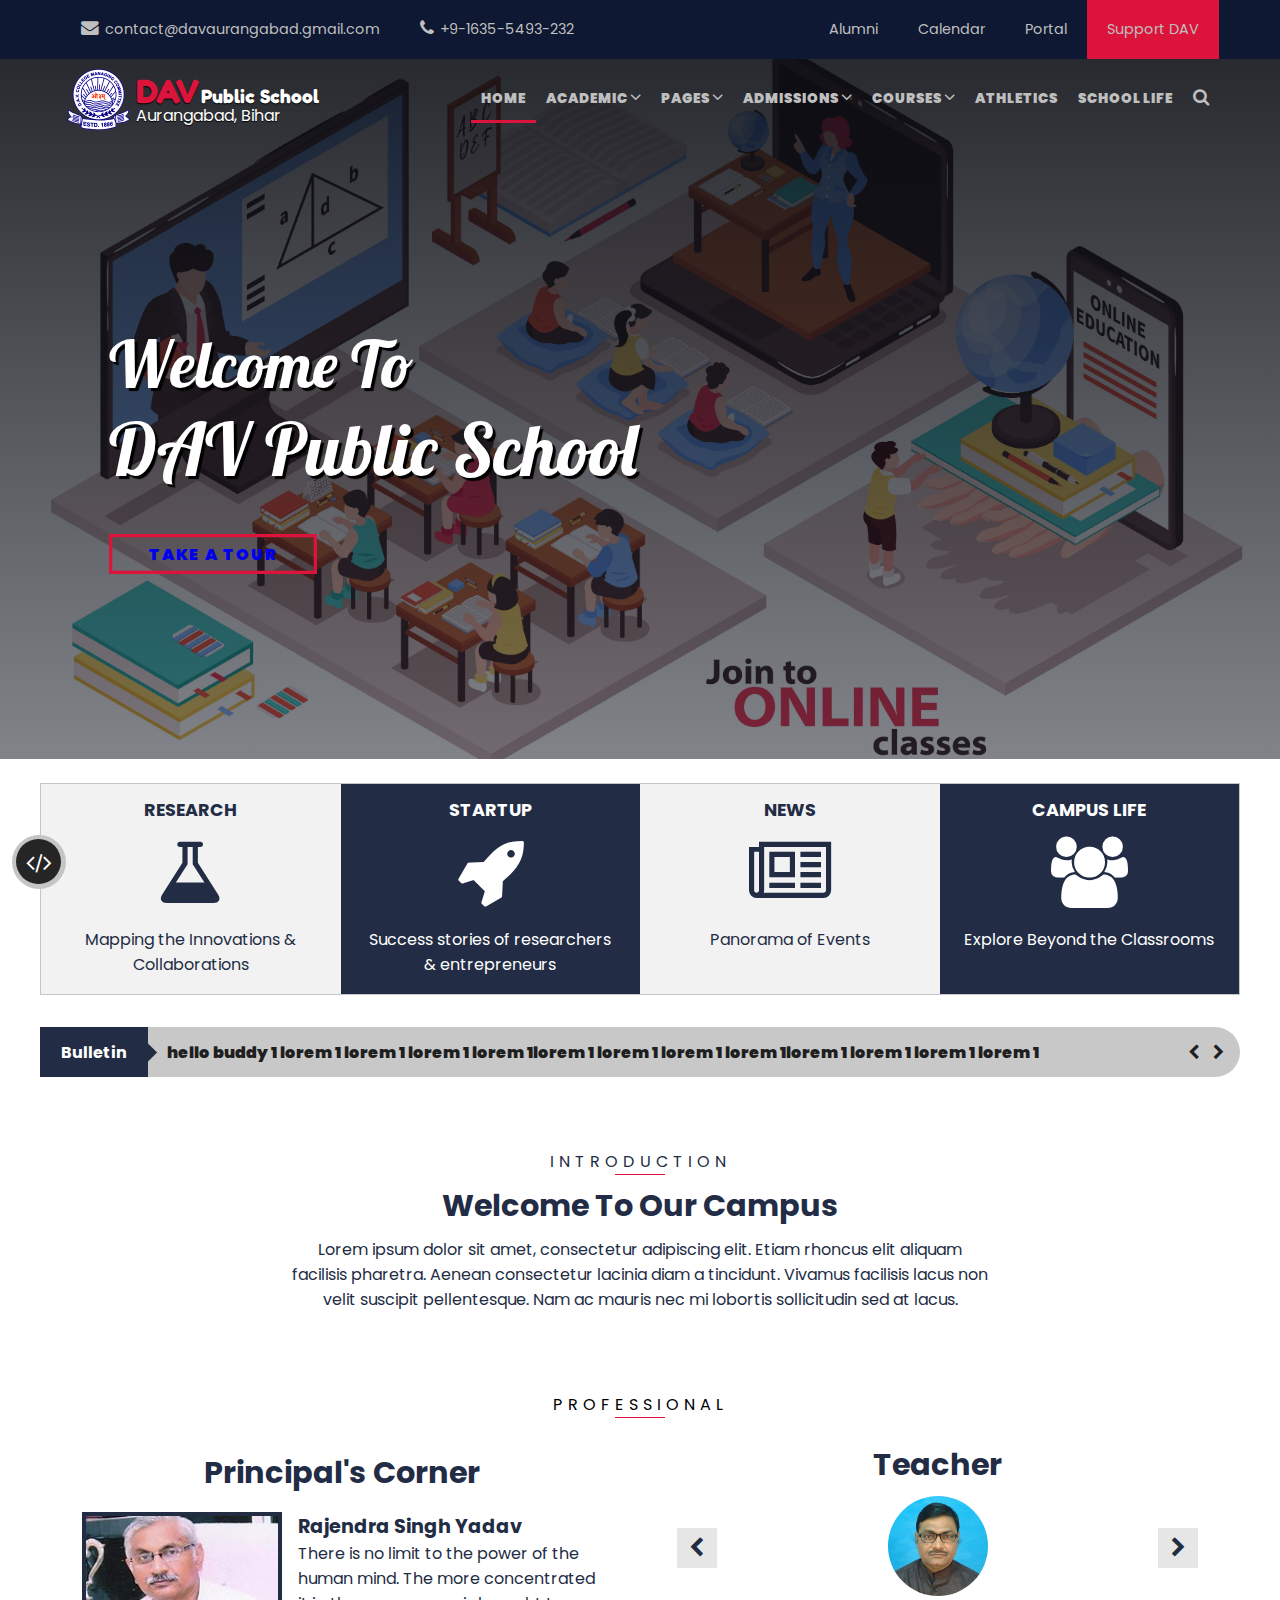
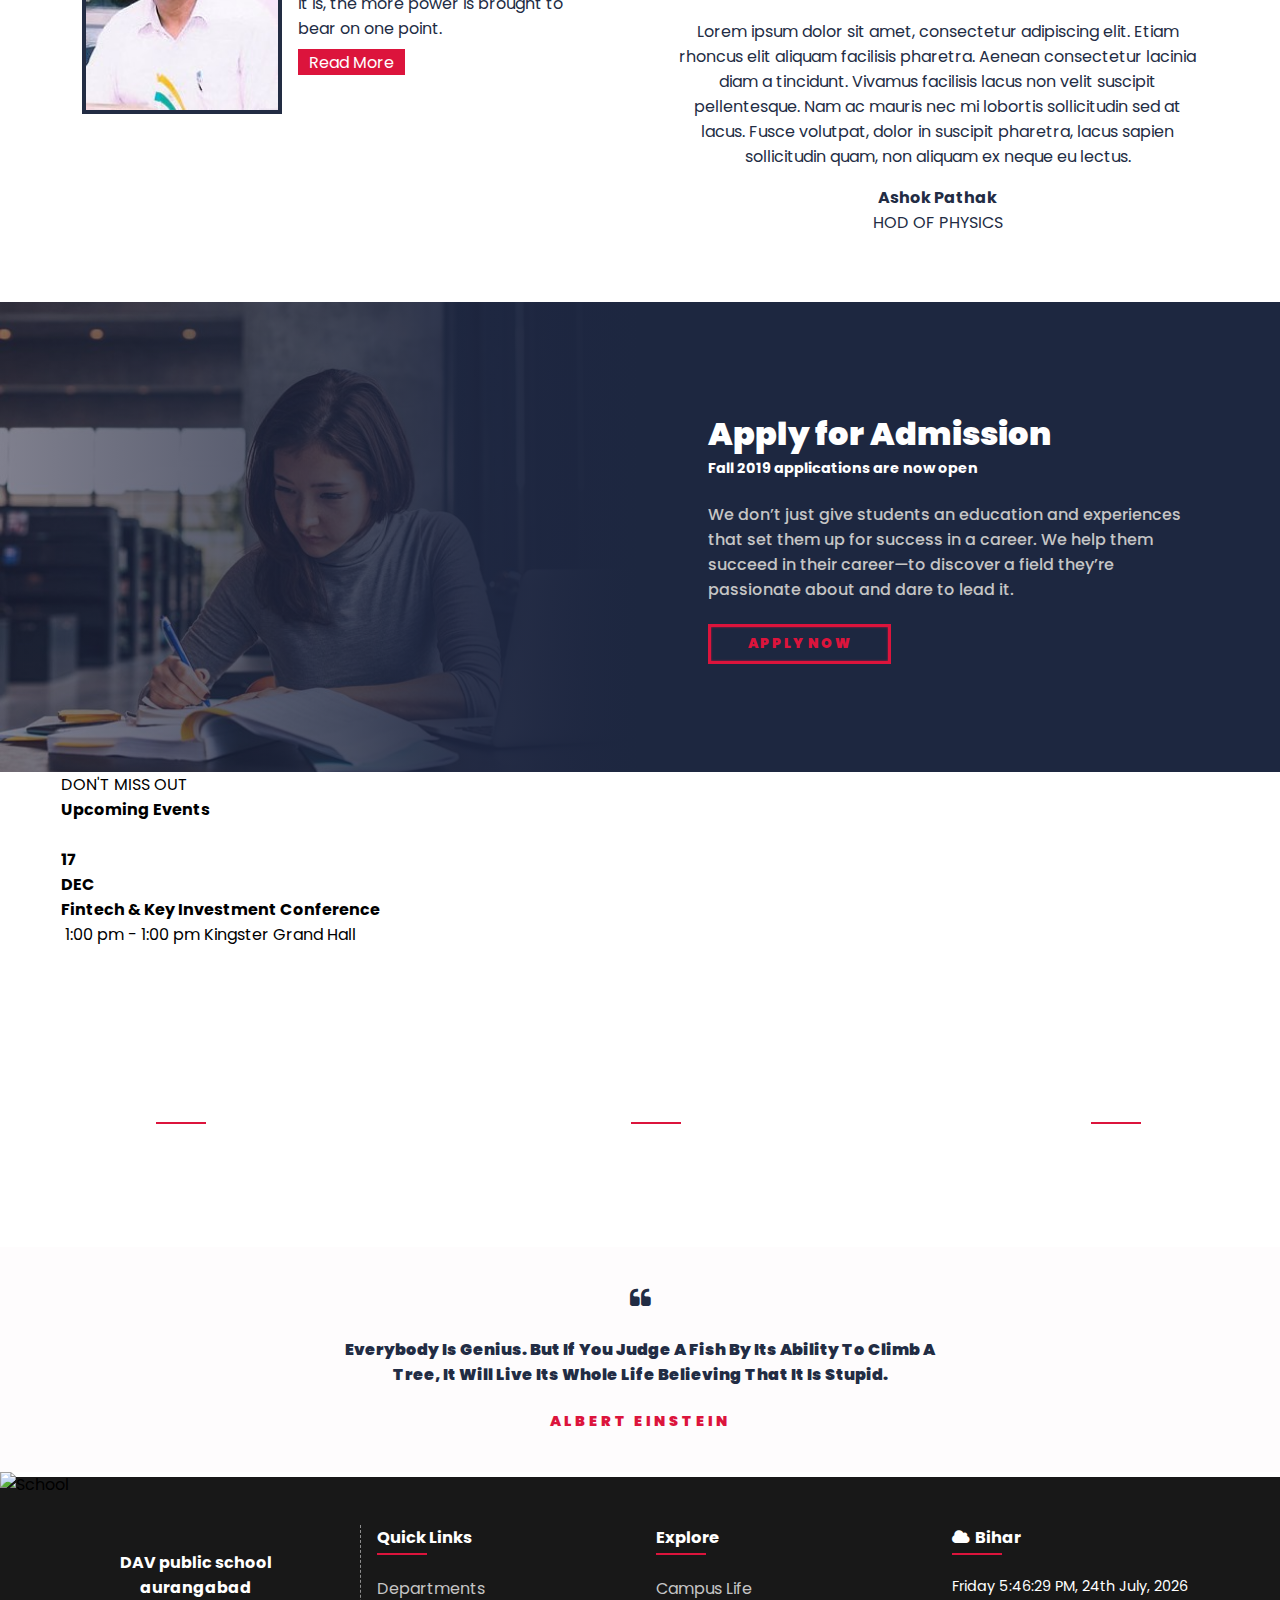
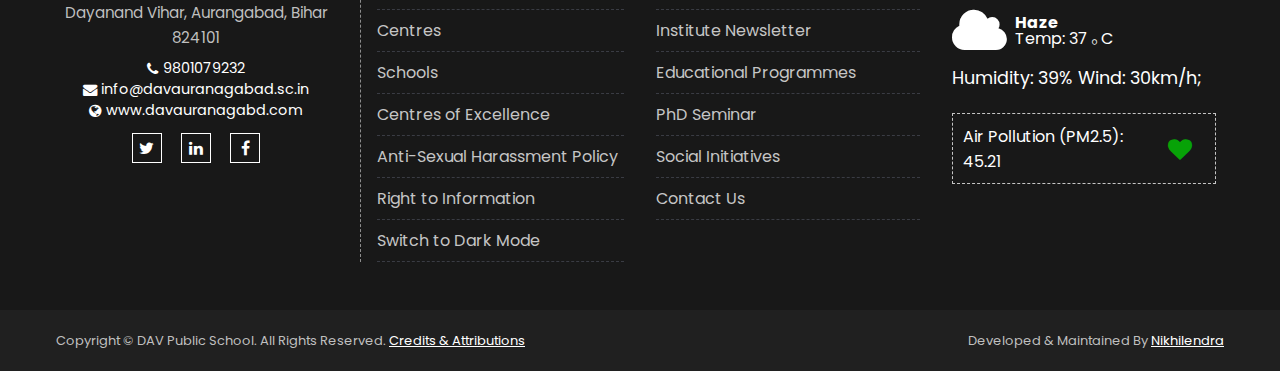
==== commit eb19dc80: "Update Index.html" ====
--- a/Index.html
+++ b/Index.html
@@ -182,7 +182,9 @@
                         <div>
                             <h1>welcome to</h1>
                             <h1>DAV public school</h1>
-                            <a href="#intro" class="btn-crimson">take a tour</a>
+                            <button class="btn-crimson">
+                            <a href="#bulletin">take a tour</a>
+                            </button>
                         </div>
                     </div>
                 </div>
@@ -224,7 +226,7 @@
         </div>
 
         <!-- Bulletin -->
-        <div class="bulletin">
+        <div class="bulletin" id="bulletin">
             <div class="wrapper">
                 <div class="bn-title">
                     <h1>bulletin</h1>
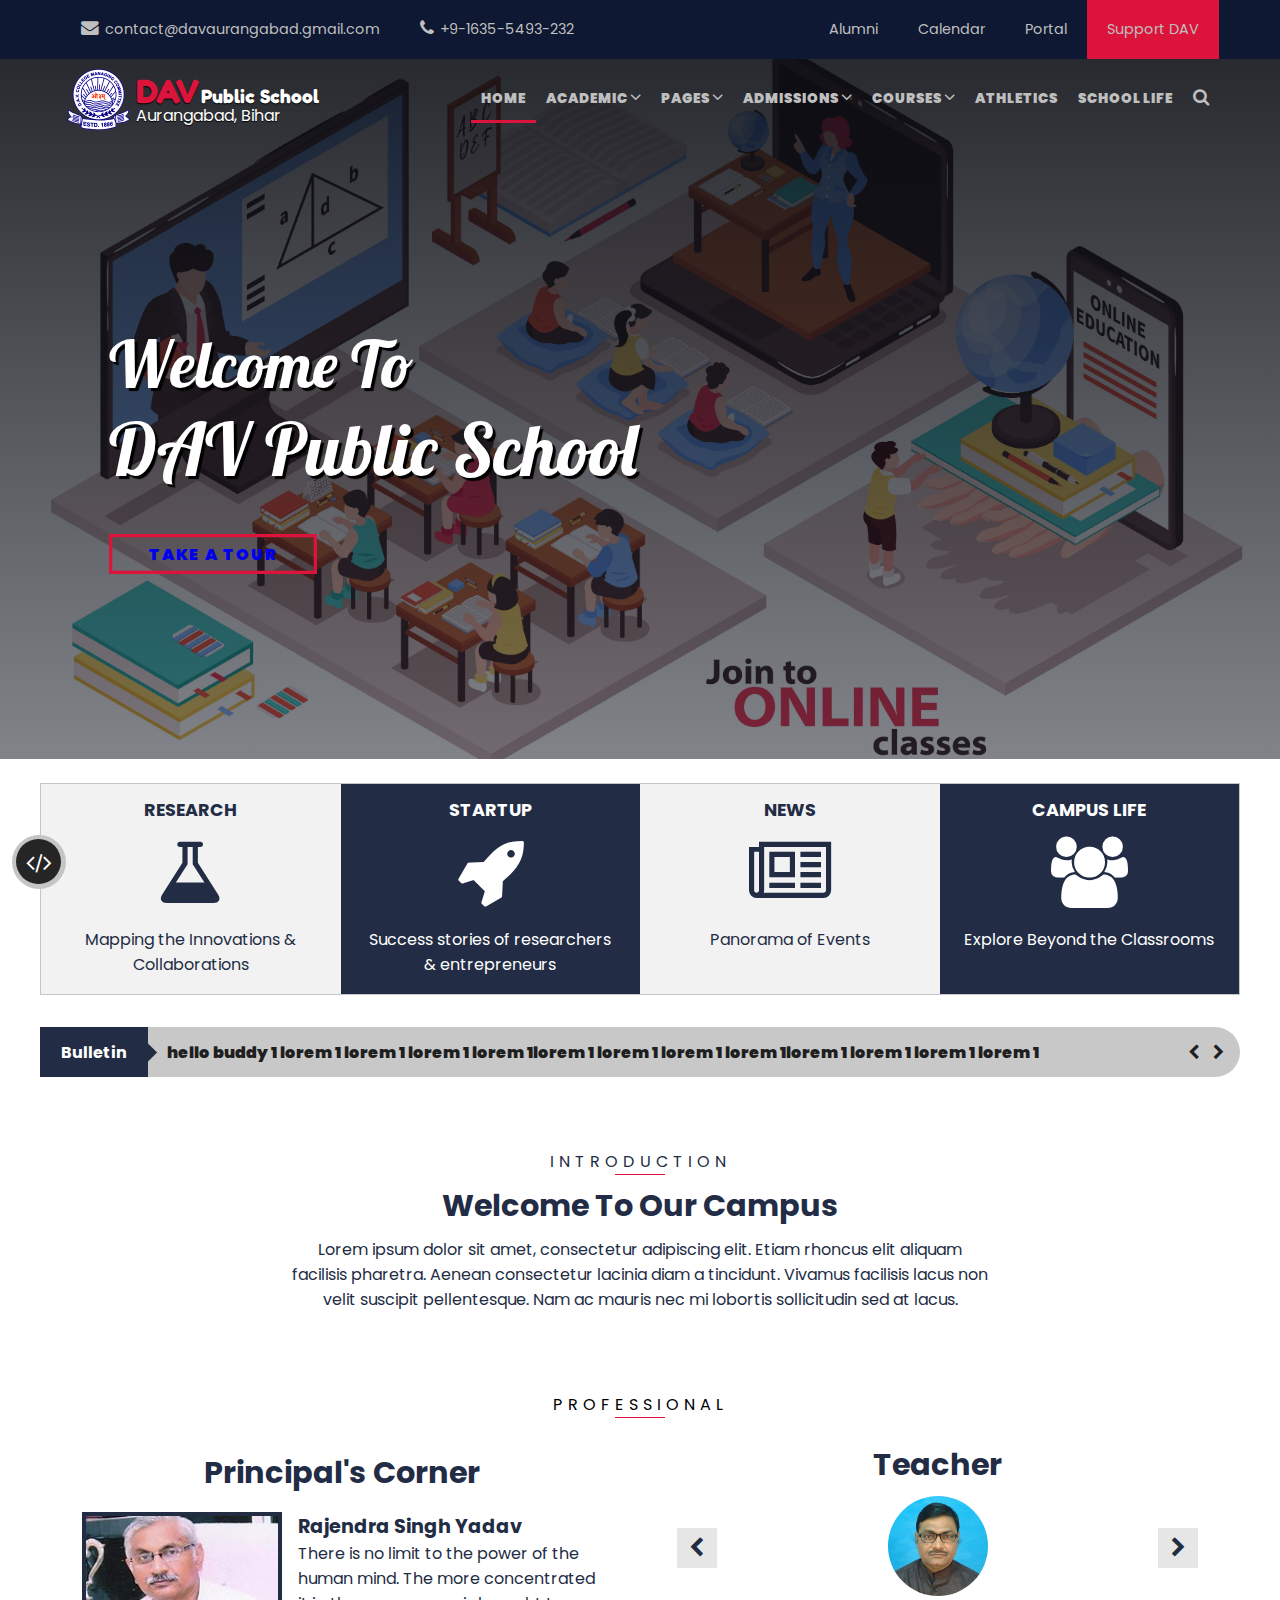
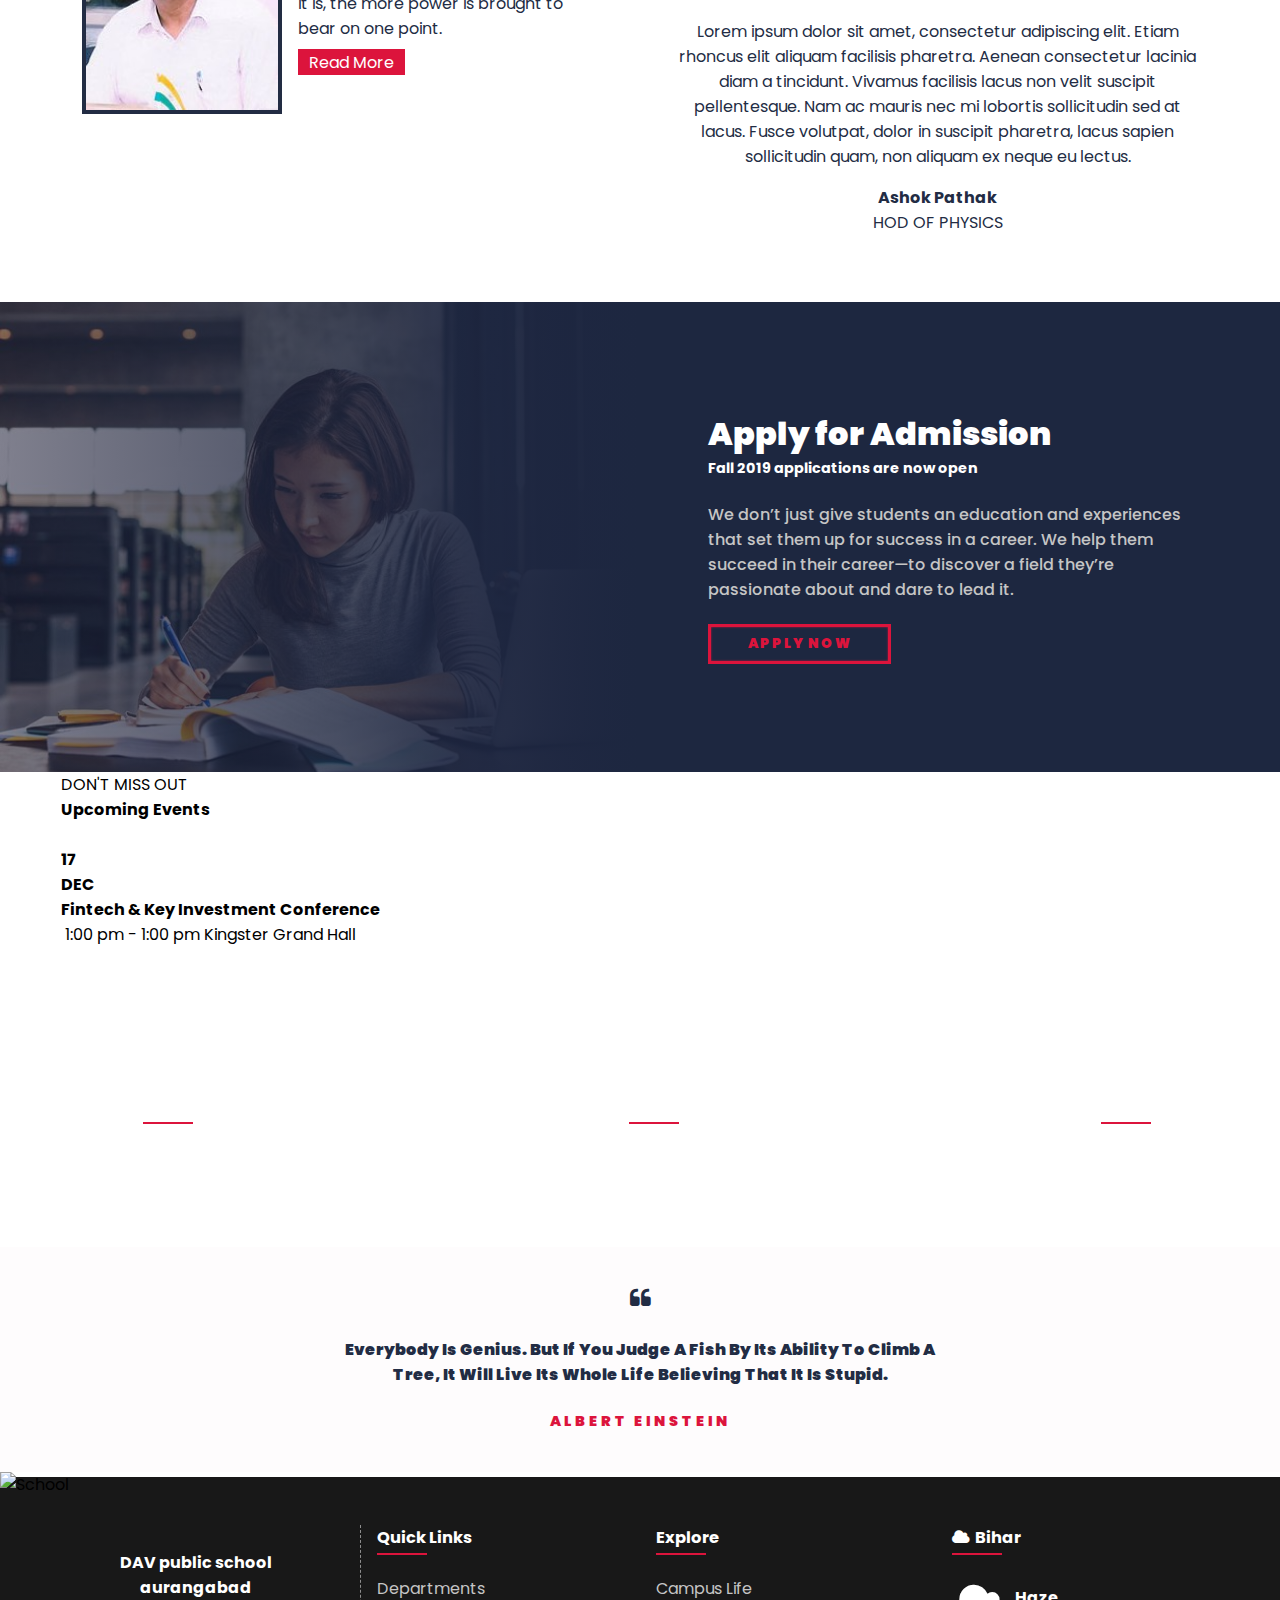
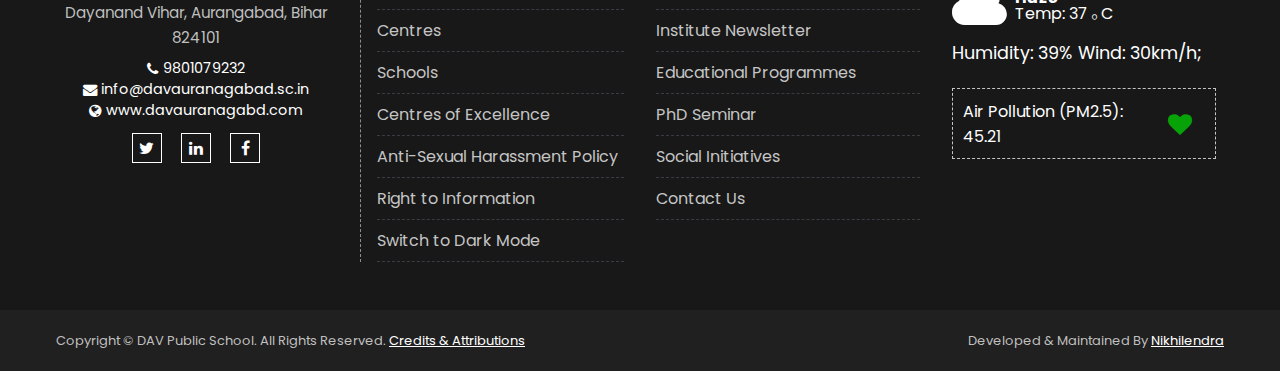
==== commit a126adeb: "Update Index.html" ====
--- a/Index.html
+++ b/Index.html
@@ -183,7 +183,7 @@
                             <h1>welcome to</h1>
                             <h1>DAV public school</h1>
                             <button class="btn-crimson">
-                            <a href="#bulletin">take a tour</a>
+                            <a href="#bulletin" color="#fff">take a tour</a>
                             </button>
                         </div>
                     </div>
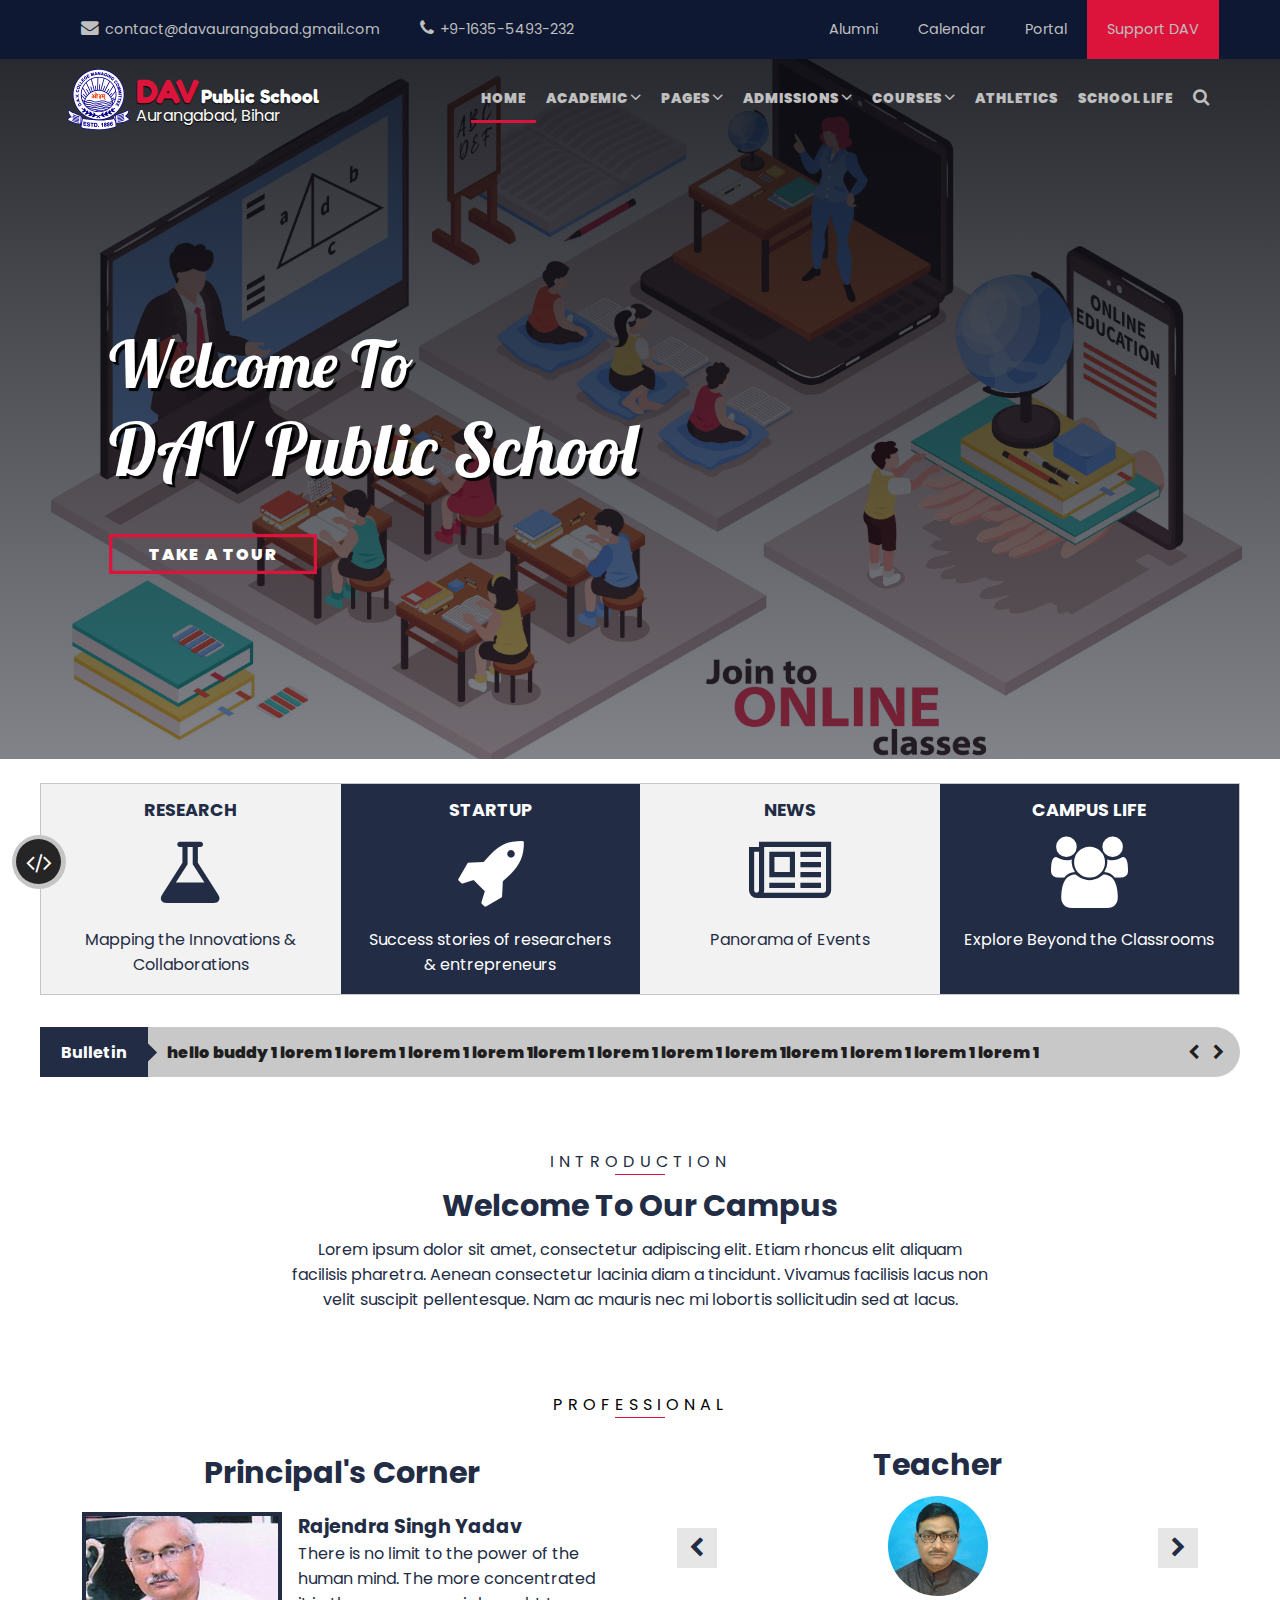
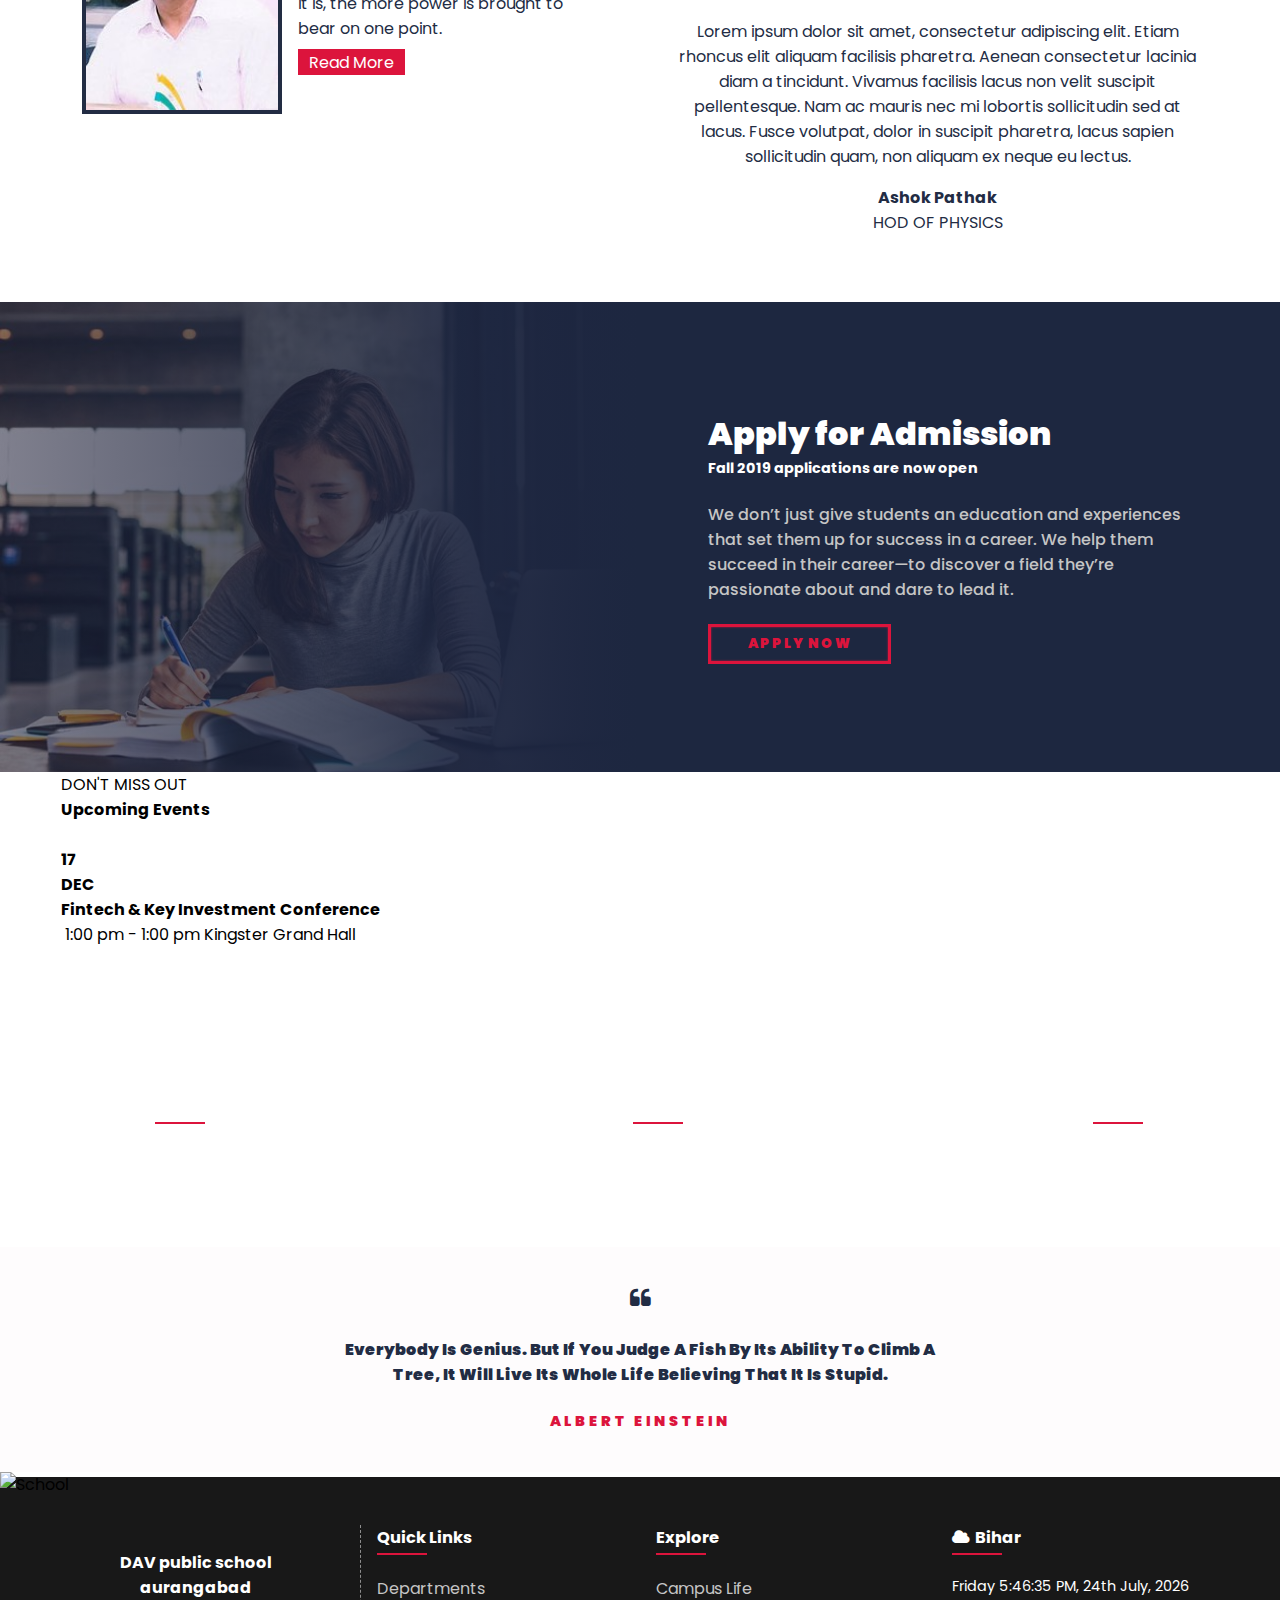
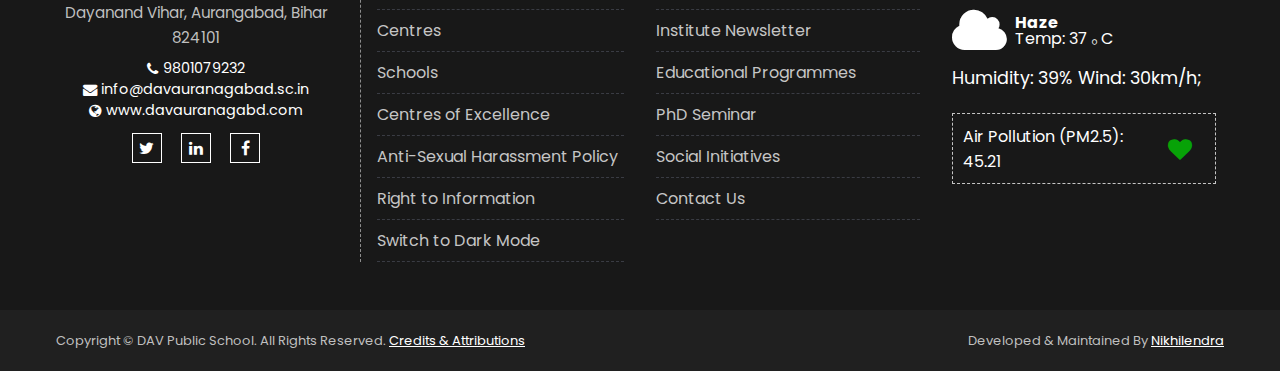
==== commit 70eacad3: "Update Index.html" ====
--- a/Index.html
+++ b/Index.html
@@ -3,7 +3,7 @@
 
 <head>
     <meta charset="UTF-8">
-    <link rel="shortcut icon" href="favicon.ico" type="image/x-icon">
+    <link rel="shortcut icon" href="images/favicon.ico" type="image/x-icon">
     <meta http-equiv="X-UA-Compatible" content="IE=edge">
     <meta name="viewport" content="width=device-width, initial-scale=1.0">
     <title>Document</title>
@@ -183,7 +183,7 @@
                             <h1>welcome to</h1>
                             <h1>DAV public school</h1>
                             <button class="btn-crimson">
-                            <a href="#bulletin" color="#fff">take a tour</a>
+                            <a href="#bulletin" class="text-light">take a tour</a>
                             </button>
                         </div>
                     </div>
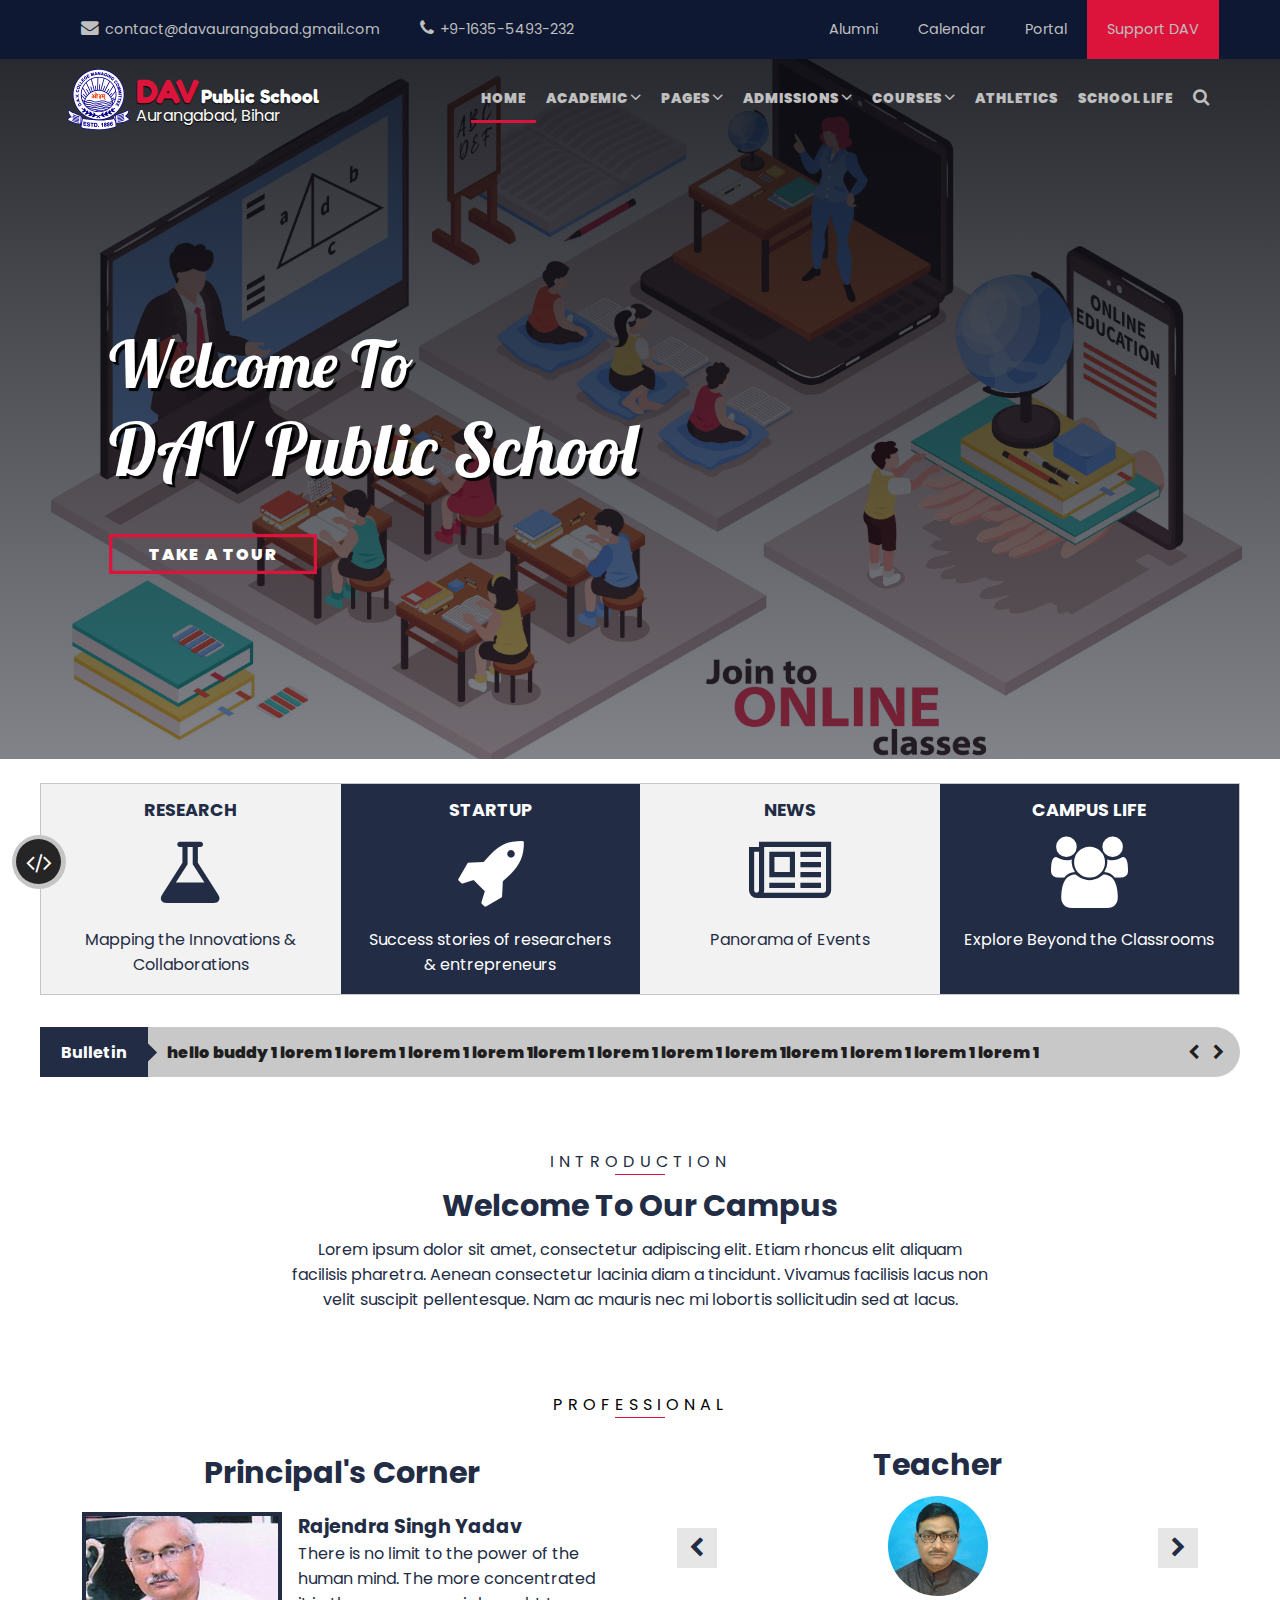
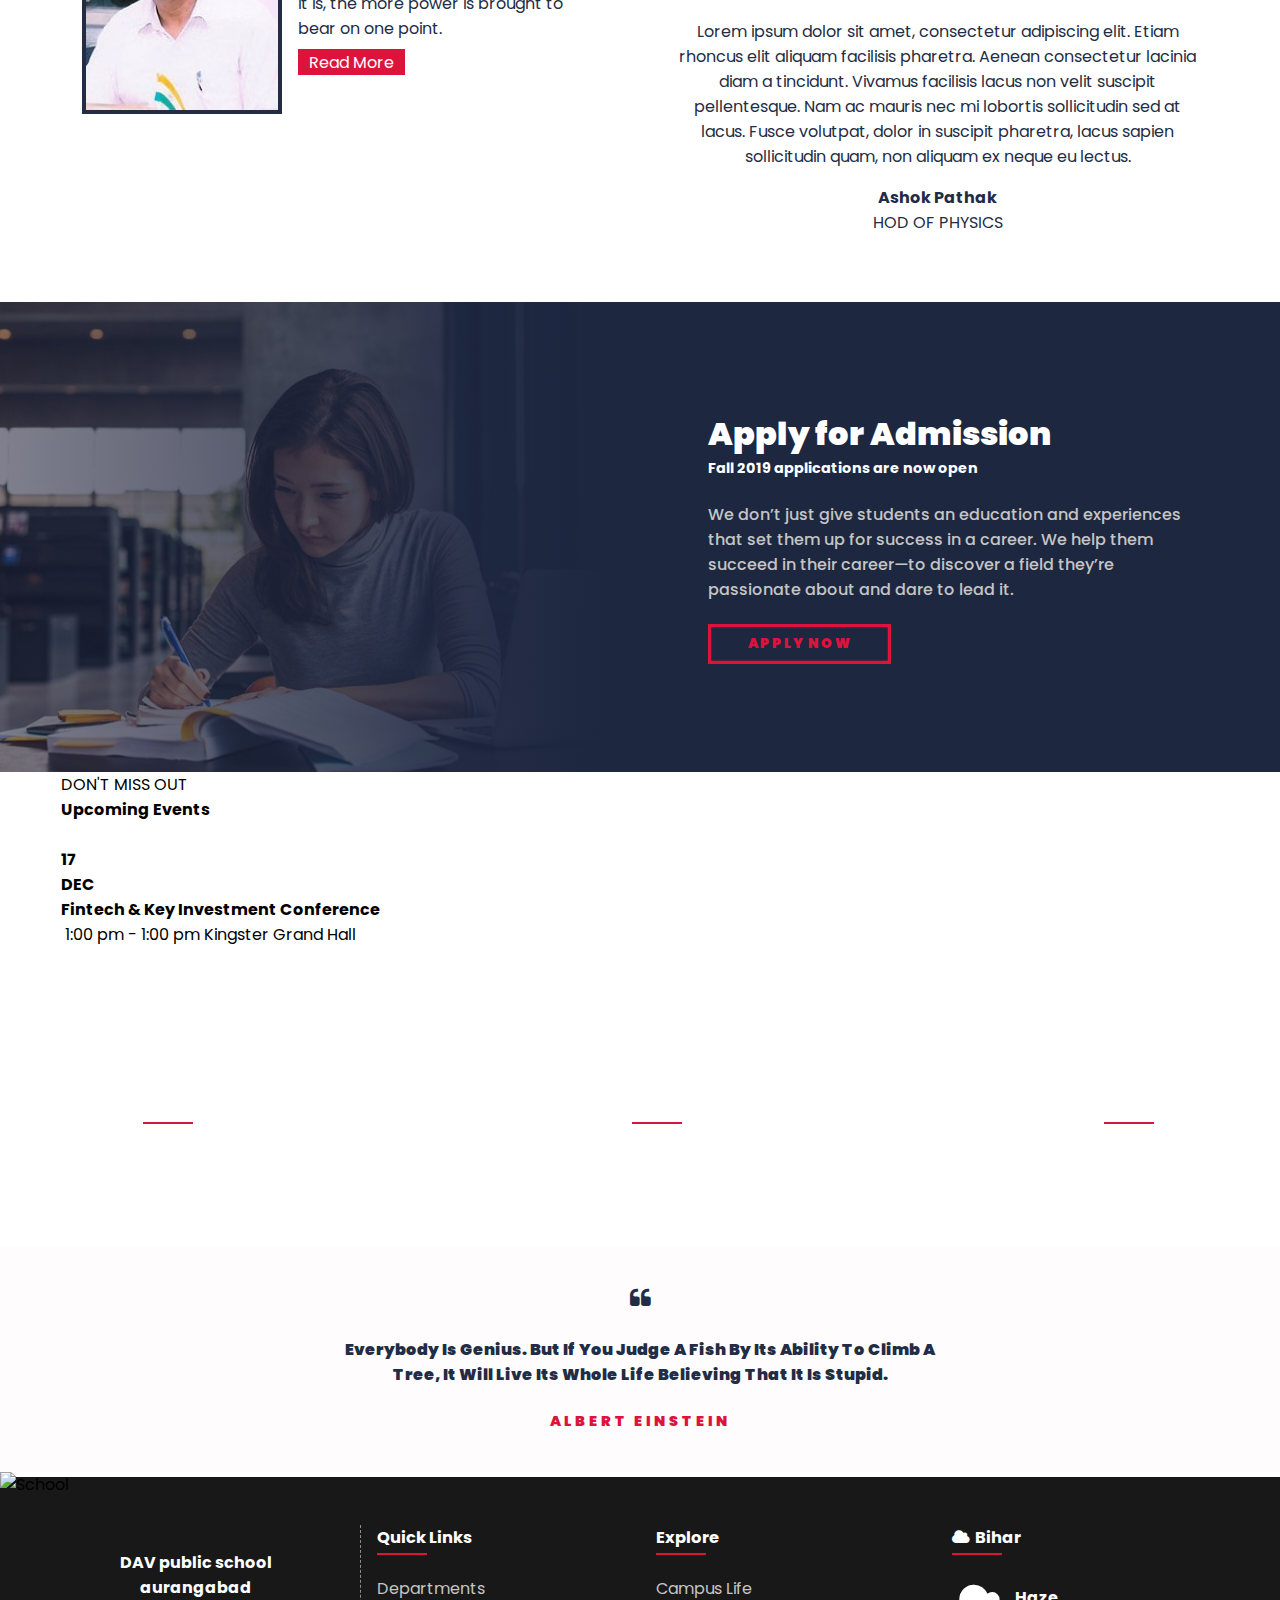
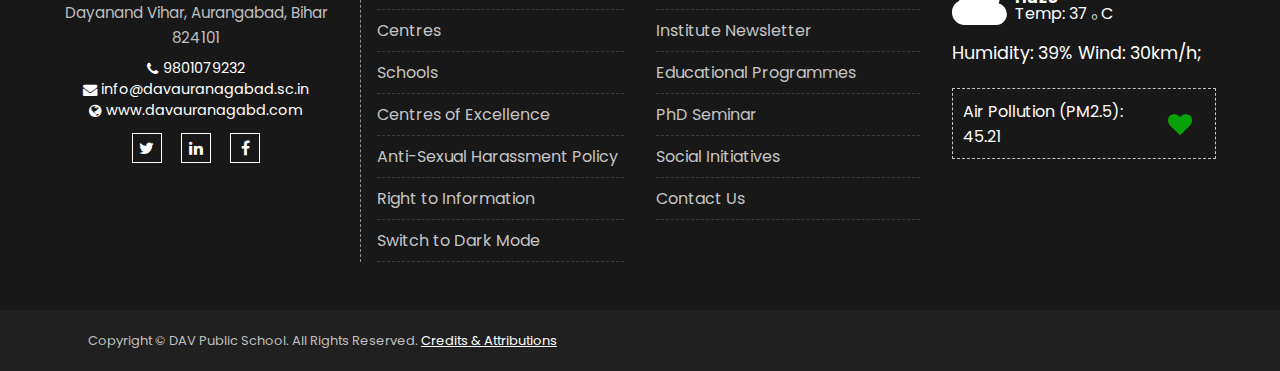
==== commit 433935ac: "Update Index.html" ====
--- a/Index.html
+++ b/Index.html
@@ -592,7 +592,6 @@
                 <div class="wrapper">
                     <p>Copyright &COPY; DAV Public School. All Rights Reserved. <a href="#">credits & Attributions</a>
                     </p>
-                    <p>Developed & Maintained by <a href="nikhilendra.netlify.app">Nikhilendra</a></p>
                 </div>
                 <button class="fa fa-chevron-up" id="toTopBtn"></button>
                 <button class="abt-dev">
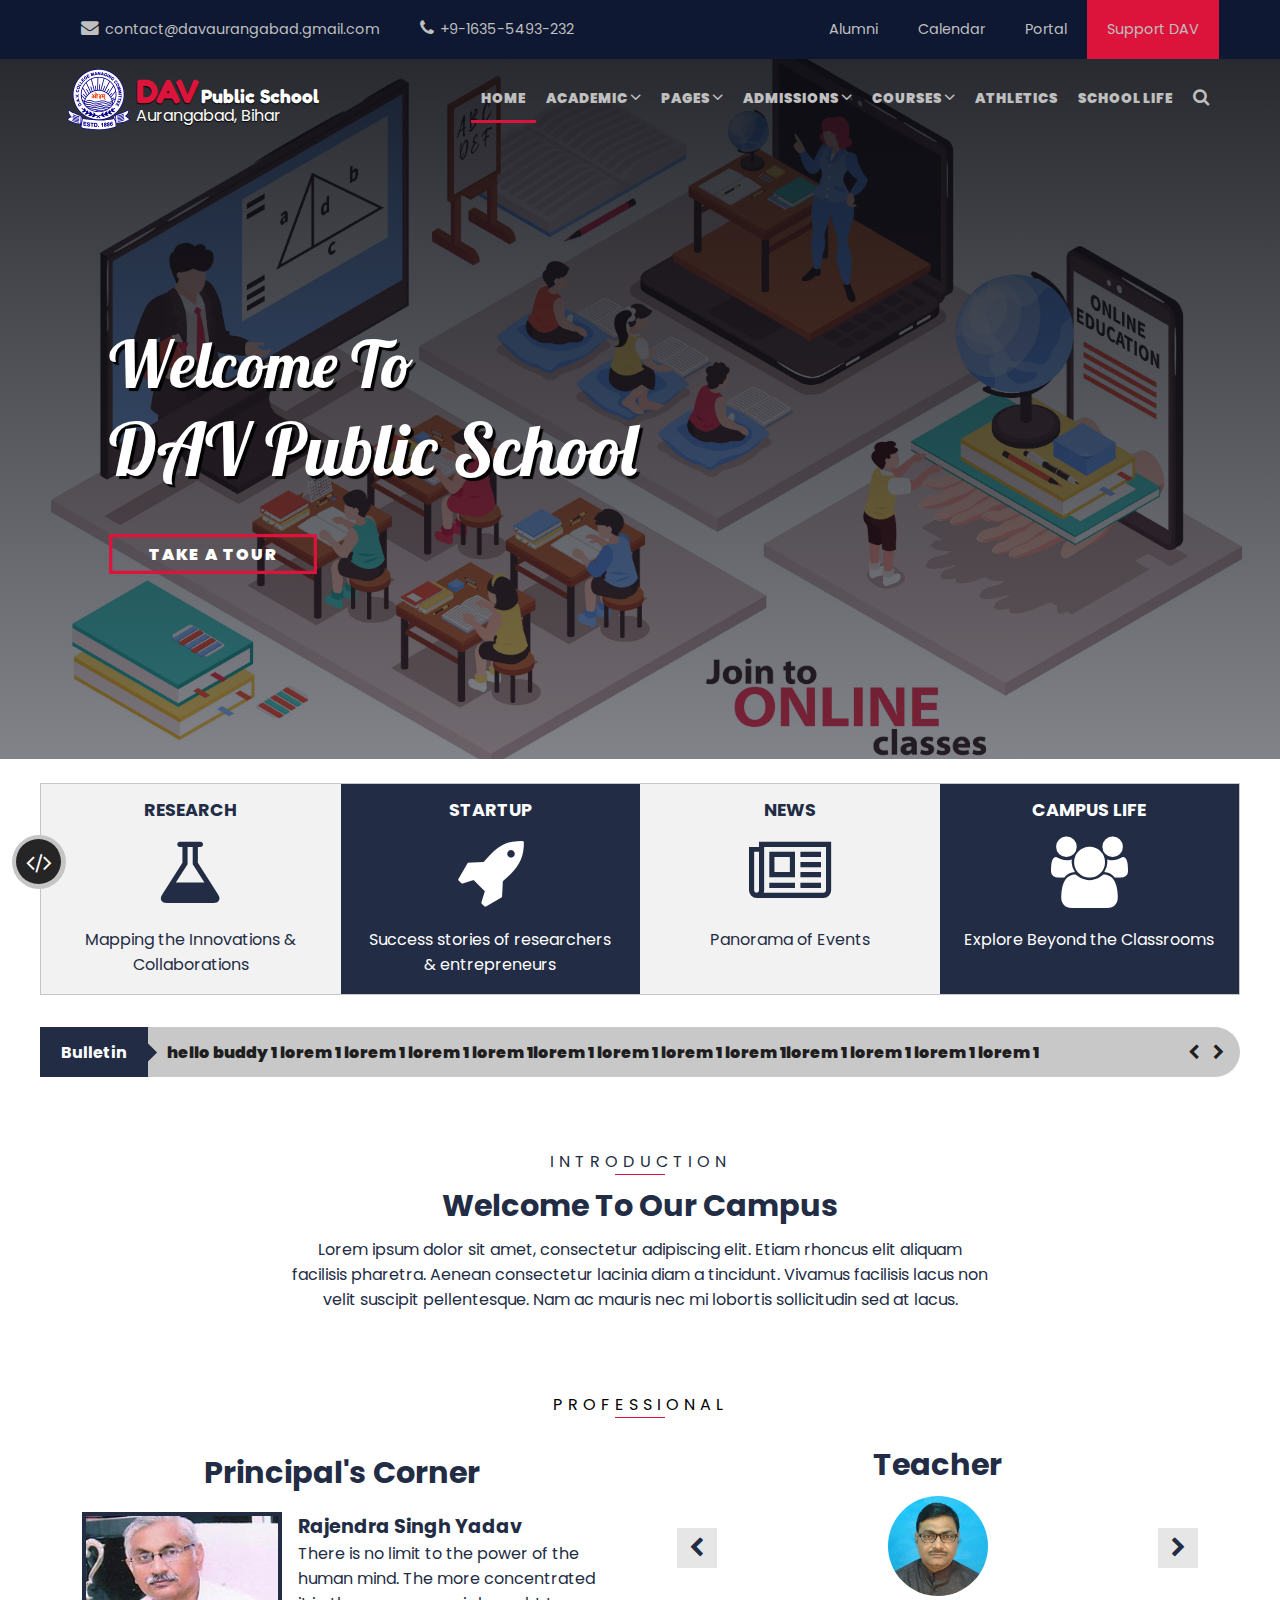
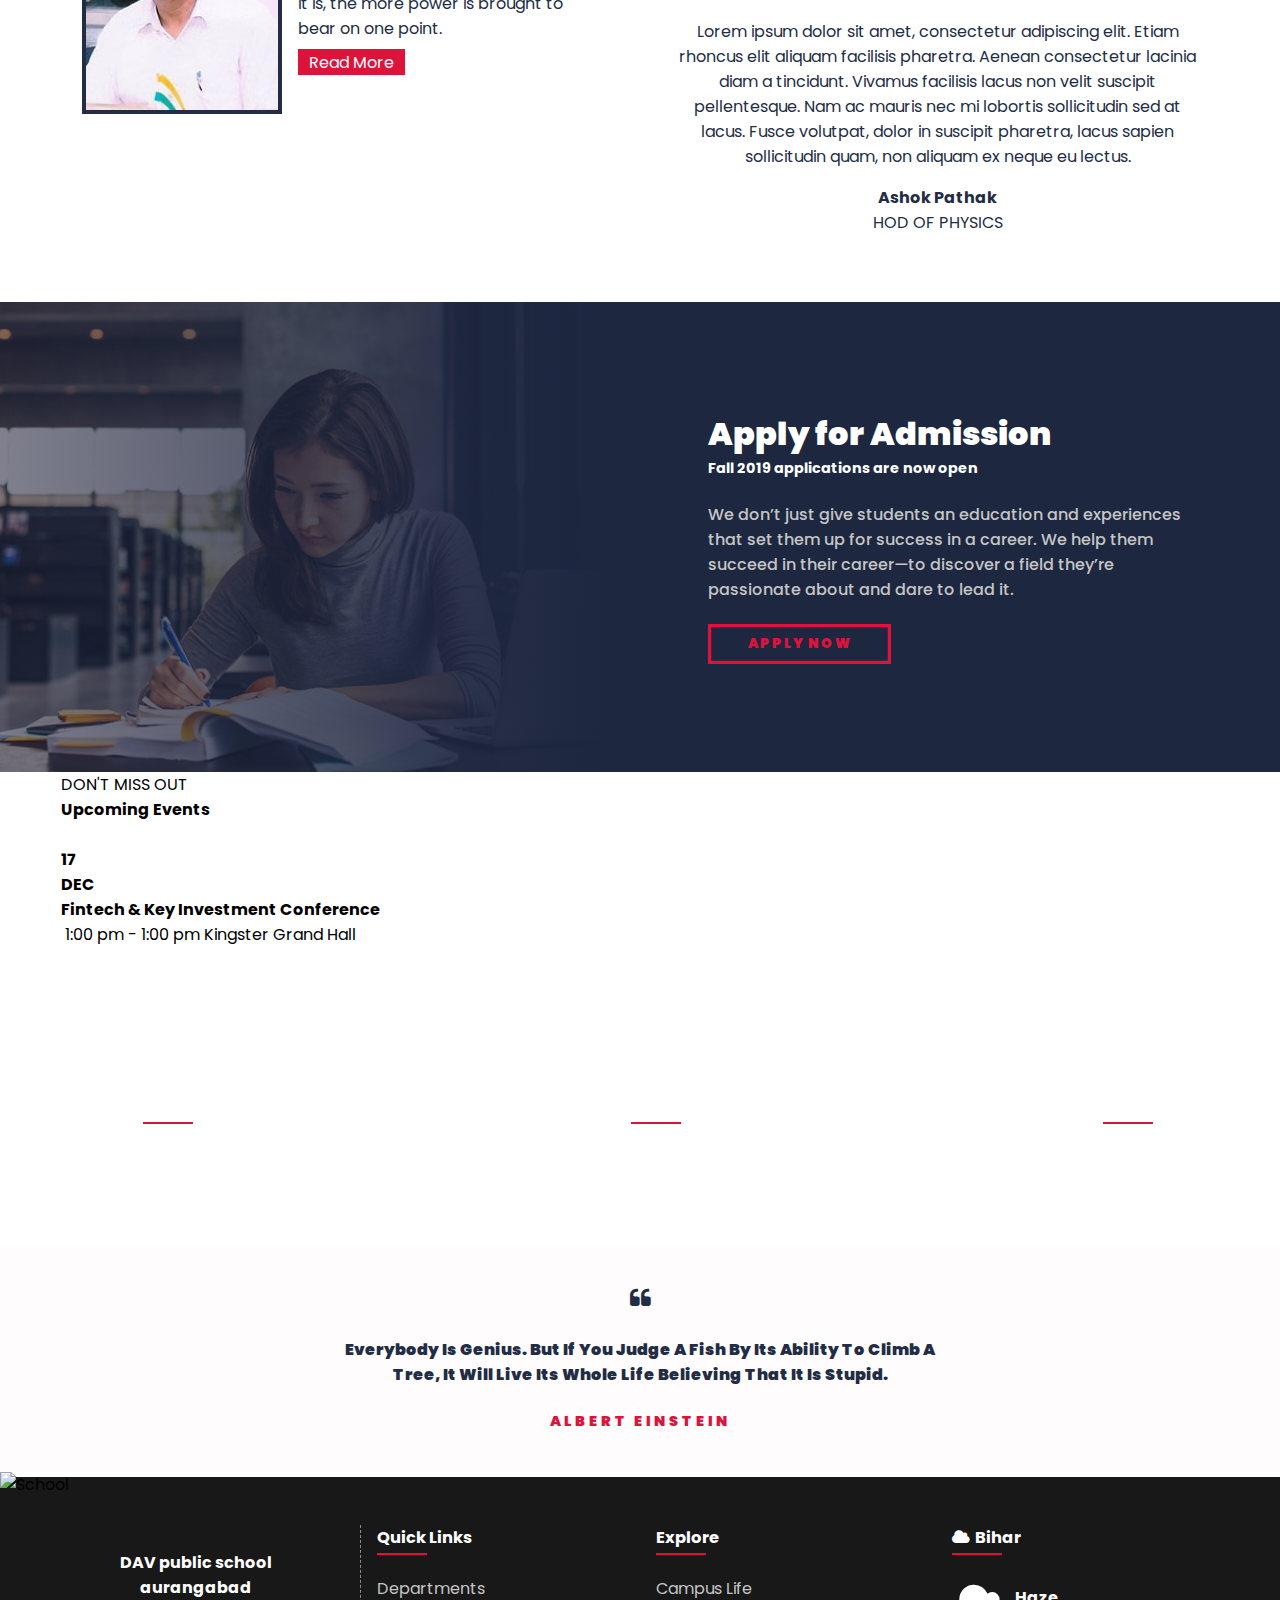
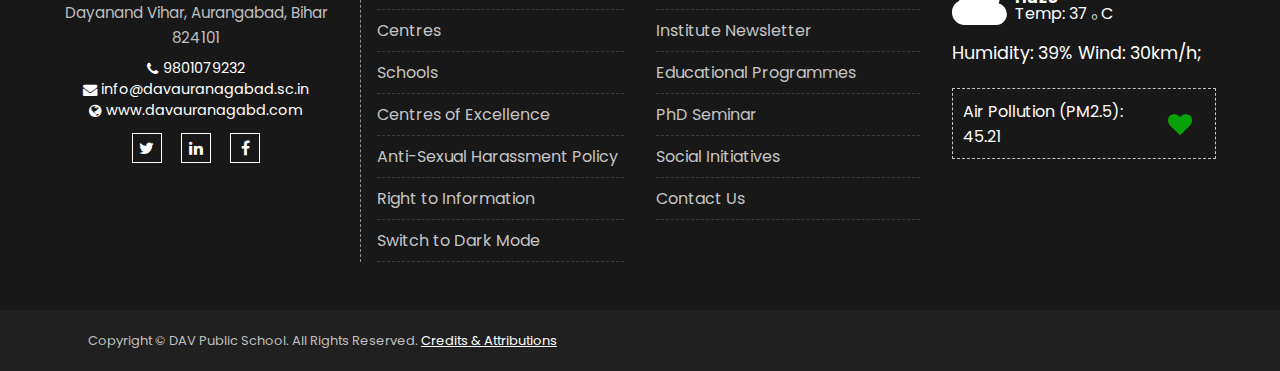
==== commit 7ca6fc87: "Update Index.html" ====
--- a/Index.html
+++ b/Index.html
@@ -38,22 +38,22 @@
                         </a>
                     </li>
                     <li class="nav-item">
-                        <a href="tel:+9801879232" class="nav-link">
+                        <a href="tel:+7656463627" class="nav-link">
                             <i class="fa fa-phone"></i>
                             +9-1635-5493-232
                         </a>
                     </li>
                     <li class="nav-item ml-auto">
-                        <a href="" class="nav-link">Alumni</a>
+                        <a href="component/coming_soon.html" class="nav-link">Alumni</a>
                     </li>
                     <li class="nav-item">
-                        <a href="" class="nav-link">calendar</a>
+                        <a href="component/coming_soon.html" class="nav-link">calendar</a>
                     </li>
                     <li class="nav-item">
-                        <a href="" class="nav-link">portal</a>
+                        <a href="component/coming_soon.html" class="nav-link">portal</a>
                     </li>
                     <li class="nav-item bg-crimson btn">
-                        <a href="" class="nav-link">Support DAV</a>
+                        <a href="http://davcmc.net.in/" class="nav-link">Support DAV</a>
                     </li>
                 </ul>
             </div>
@@ -91,10 +91,10 @@
                                 <div class="dropdown_container">
                                     <div>
                                         <ul>
-                                            <li><a href="">Guidelines</a></li>
-                                            <li><a href="">Facilities</a></li>
-                                            <li><a href="">Knowledge</a></li>
-                                            <li><a href="">Gallery</a></li>
+                                            <li><a href="component/coming_soon.html">Guidelines</a></li>
+                                            <li><a href="component/coming_soon.html">Facilities</a></li>
+                                            <li><a href="component/coming_soon.html">Knowledge</a></li>
+                                            <li><a href="component/coming_soon.html">Gallery</a></li>
                                         </ul>
                                     </div>
                                 </div>
@@ -105,10 +105,10 @@
                                 <div class="dropdown_container">
                                     <div>
                                         <ul>
-                                            <li><a href="">Page 1</a></li>
-                                            <li><a href="">Page 1</a></li>
-                                            <li><a href="">Page 1</a></li>
-                                            <li><a href="">Page 1</a></li>
+                                            <li><a href="component/coming_soon.html">Page 1</a></li>
+                                            <li><a href="component/coming_soon.html">Page 1</a></li>
+                                            <li><a href="component/coming_soon.html">Page 1</a></li>
+                                            <li><a href="component/coming_soon.html">Page 1</a></li>
                                         </ul>
                                     </div>
                                 </div>
@@ -119,10 +119,10 @@
                                 <div class="dropdown_container">
                                     <div>
                                         <ul>
-                                            <li><a href="">Admission Form</a></li>
-                                            <li><a href="">Step To Admission</a></li>
-                                            <li><a href="">Transfer-Certificate</a></li>
-                                            <li><a href="">Page 1</a></li>
+                                            <li><a href="component/coming_soon.html">Admission Form</a></li>
+                                            <li><a href="component/coming_soon.html">Step To Admission</a></li>
+                                            <li><a href="component/coming_soon.html">Transfer-Certificate</a></li>
+                                            <li><a href="component/coming_soon.html">Page 1</a></li>
                                         </ul>
                                     </div>
                                 </div>
@@ -133,19 +133,19 @@
                                 <div class="dropdown_container">
                                     <div>
                                         <ul>
-                                            <li><a href="">Page 1</a></li>
-                                            <li><a href="">Page 1</a></li>
-                                            <li><a href="">Page 1</a></li>
-                                            <li><a href="">Page 1</a></li>
+                                            <li><a href="component/coming_soon.html">Page 1</a></li>
+                                            <li><a href="component/coming_soon.html">Page 1</a></li>
+                                            <li><a href="component/coming_soon.html">Page 1</a></li>
+                                            <li><a href="component/coming_soon.html">Page 1</a></li>
                                         </ul>
                                     </div>
                                 </div>
                             </li>
                             <li class="nav-item">
-                                <a class="nav-link" href="">Athletics</a>
+                                <a class="nav-link" href="component/coming_soon.html">Athletics</a>
                             </li>
                             <li class="nav-item">
-                                <a class="nav-link" href="">School Life</a>
+                                <a class="nav-link" href="component/coming_soon.html">School Life</a>
                             </li>
                             <li class="search">
                                 <a class="nav-link" href="#">
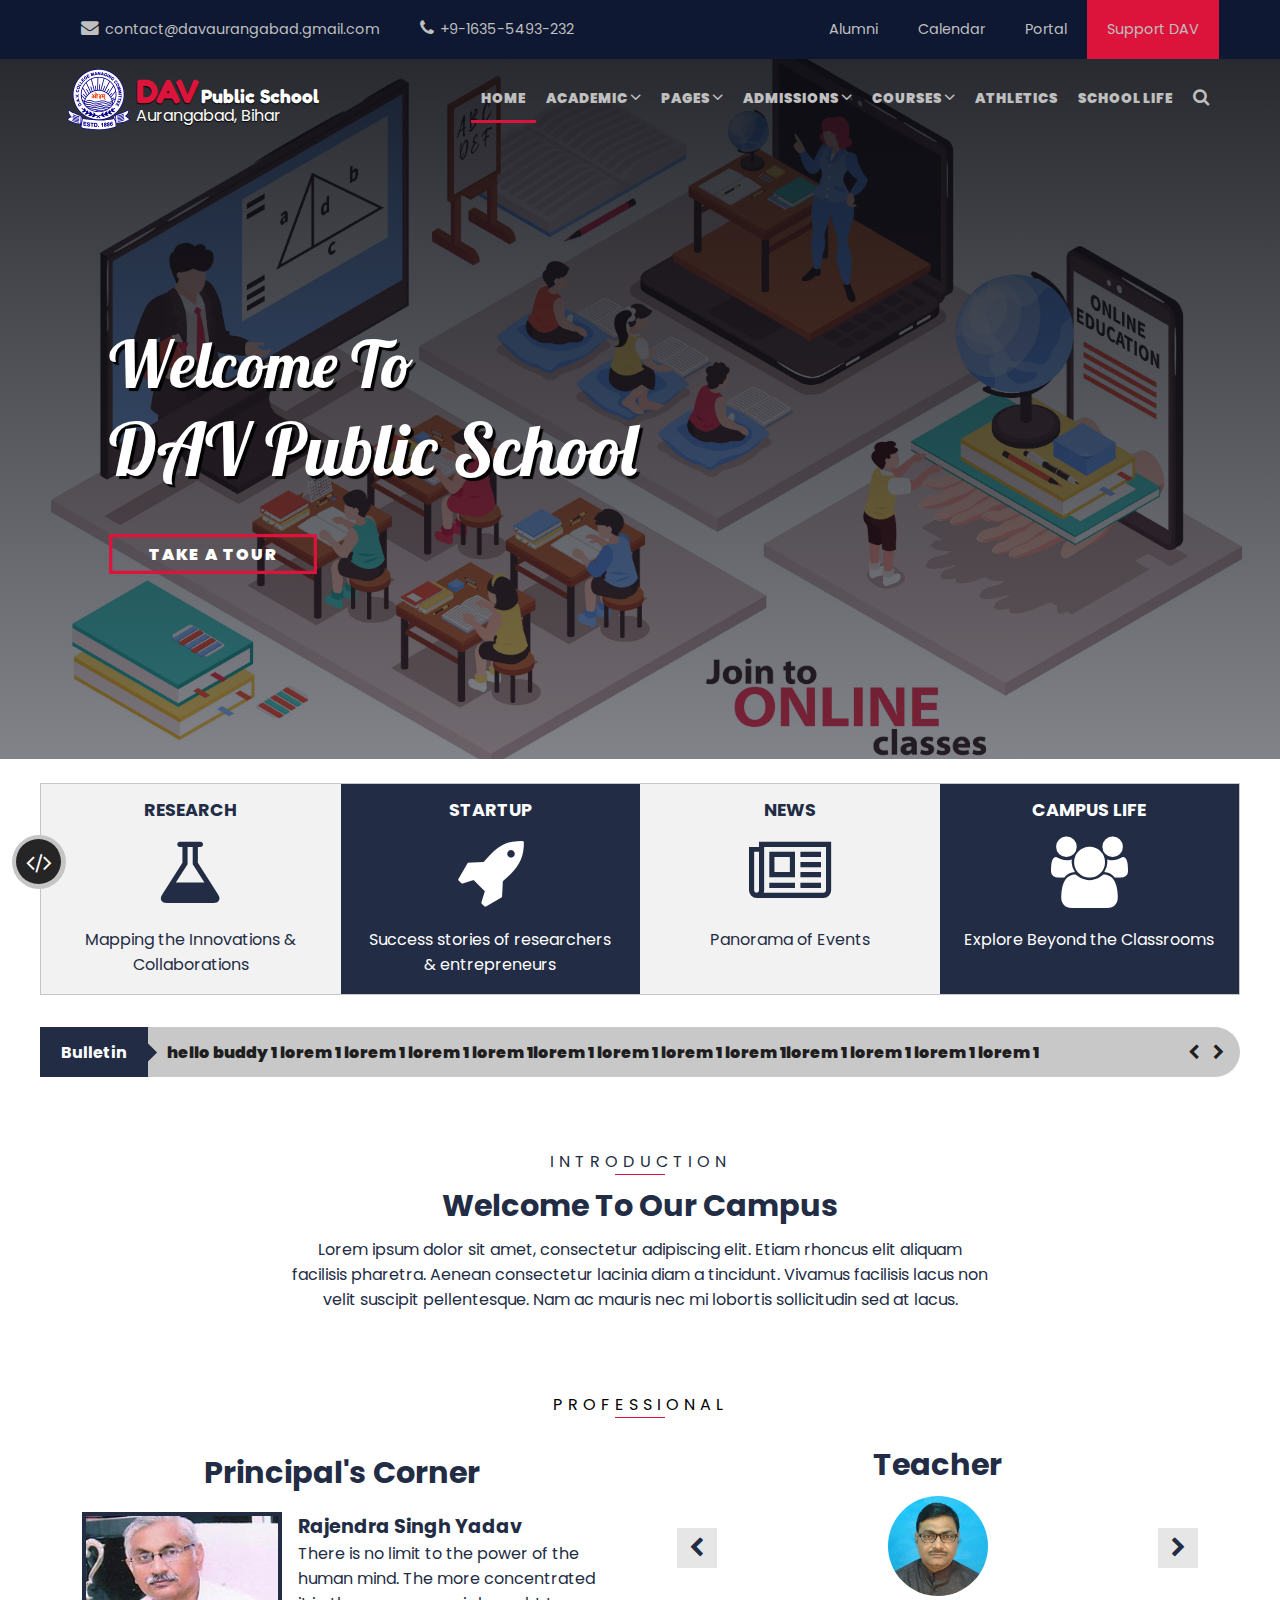
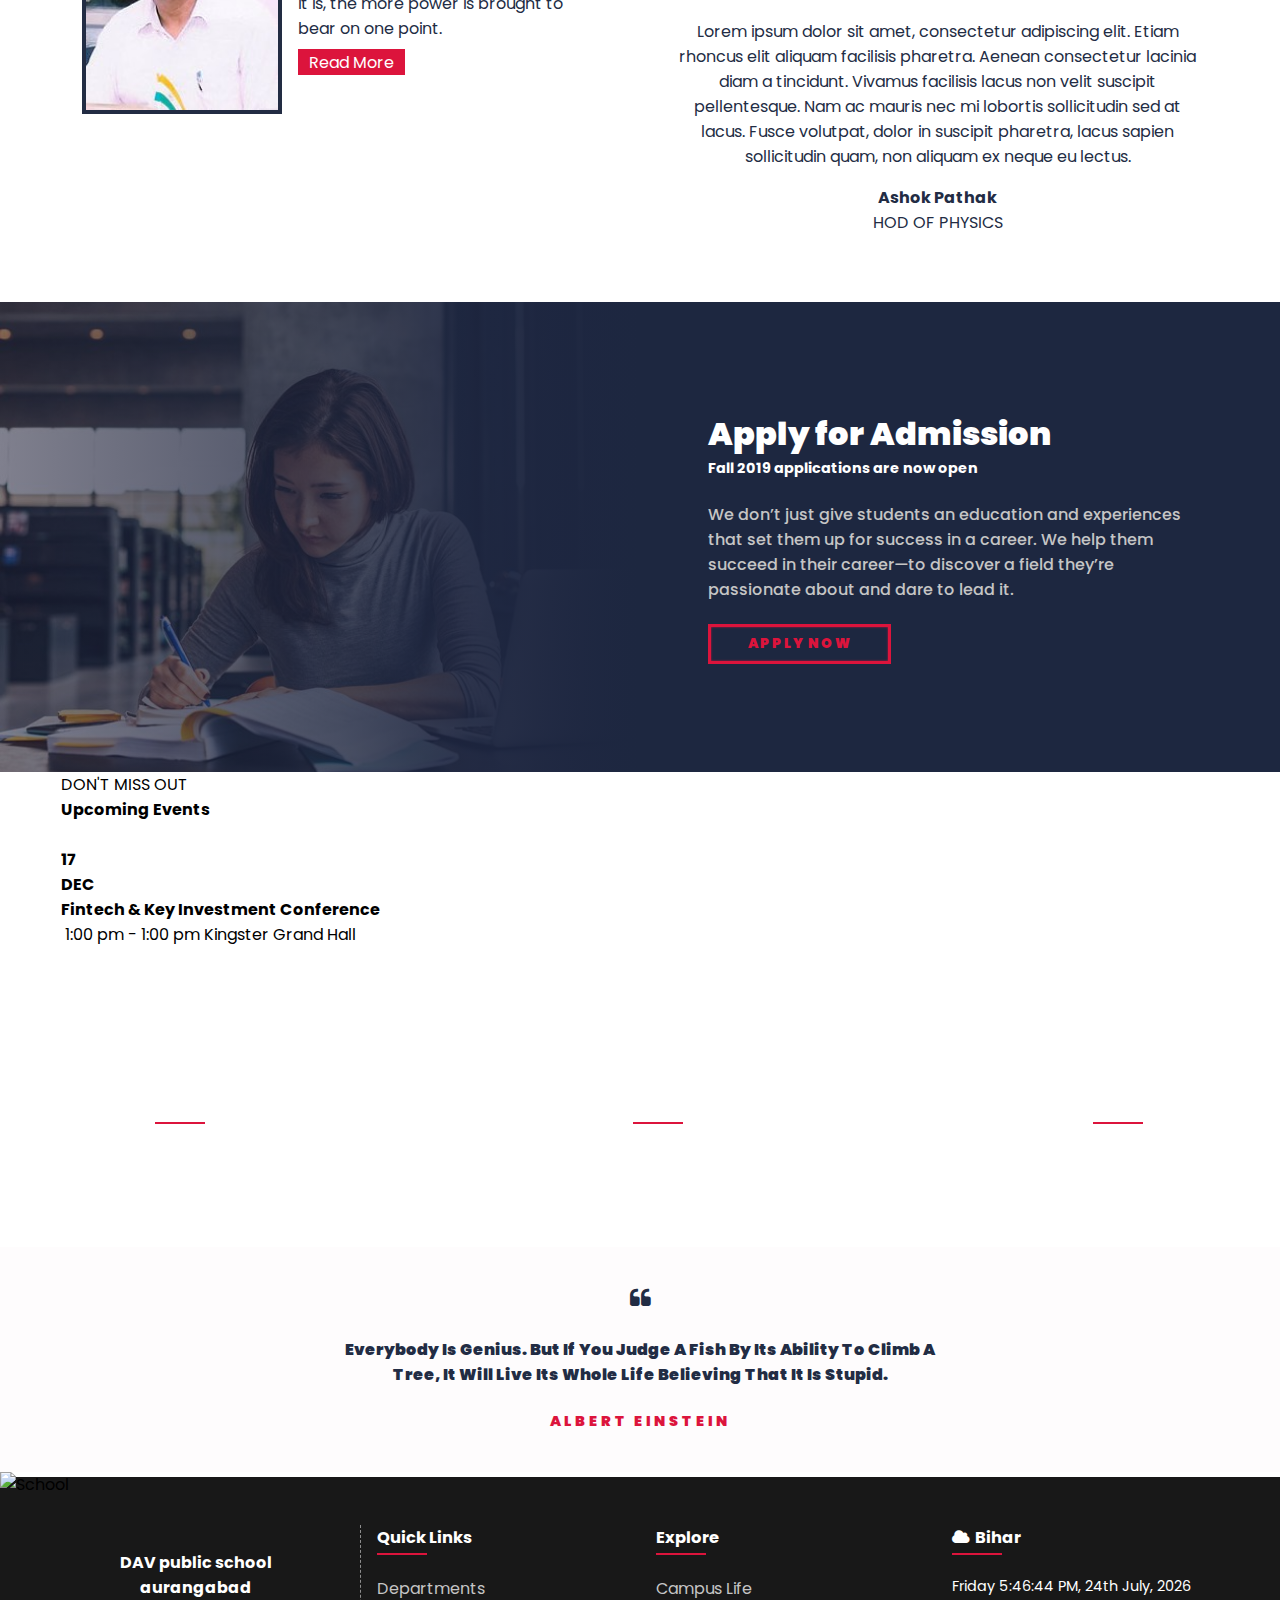
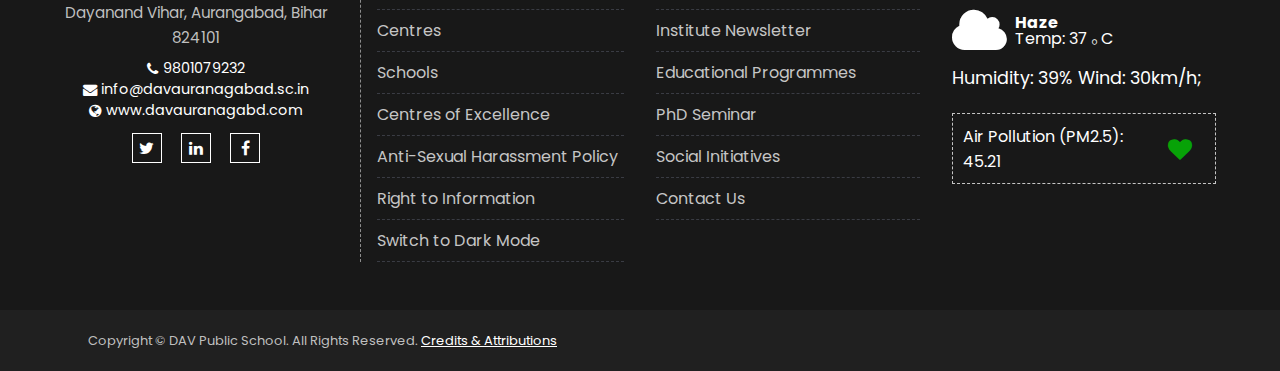
==== commit ebbf057c: "Update Index.html" ====
--- a/Index.html
+++ b/Index.html
@@ -94,7 +94,7 @@
                                             <li><a href="component/coming_soon.html">Guidelines</a></li>
                                             <li><a href="component/coming_soon.html">Facilities</a></li>
                                             <li><a href="component/coming_soon.html">Knowledge</a></li>
-                                            <li><a href="component/coming_soon.html">Gallery</a></li>
+                                            <li><a href="https://owngallery.netlify.app/">Gallery</a></li>
                                         </ul>
                                     </div>
                                 </div>
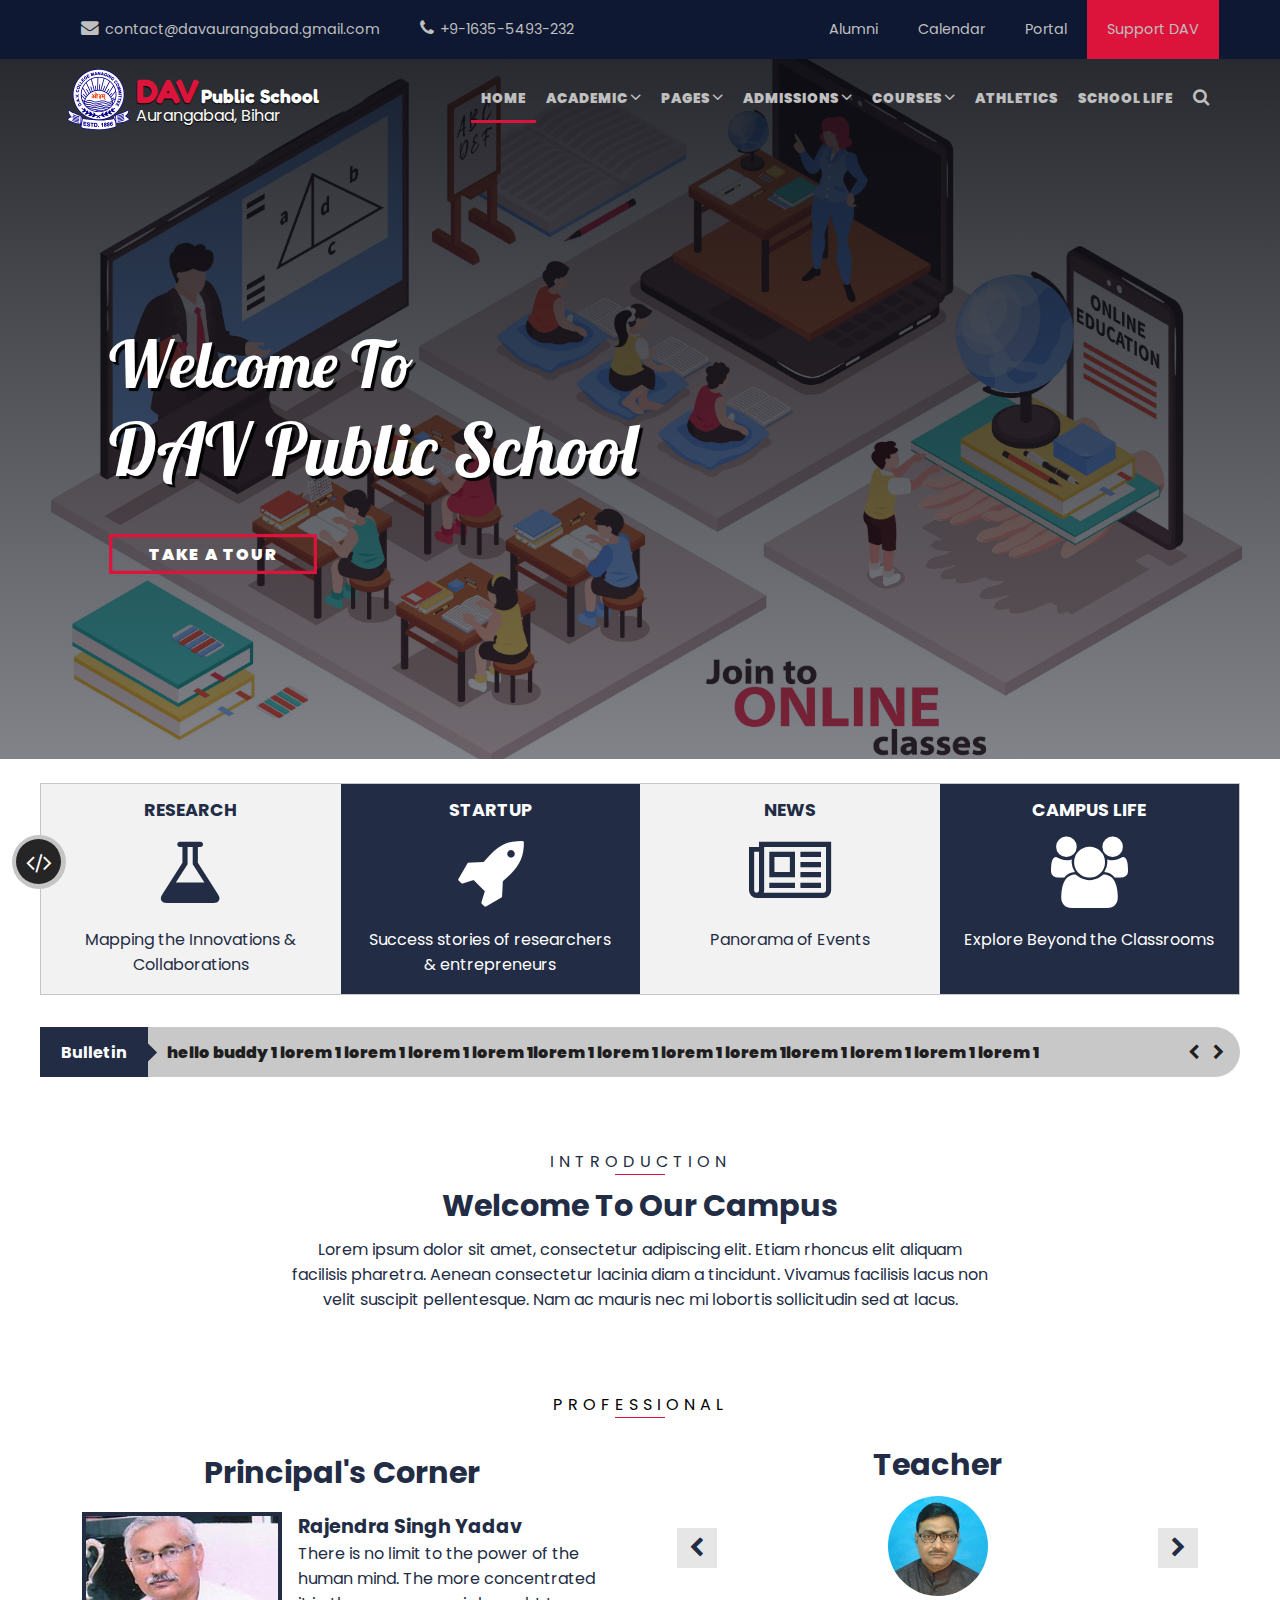
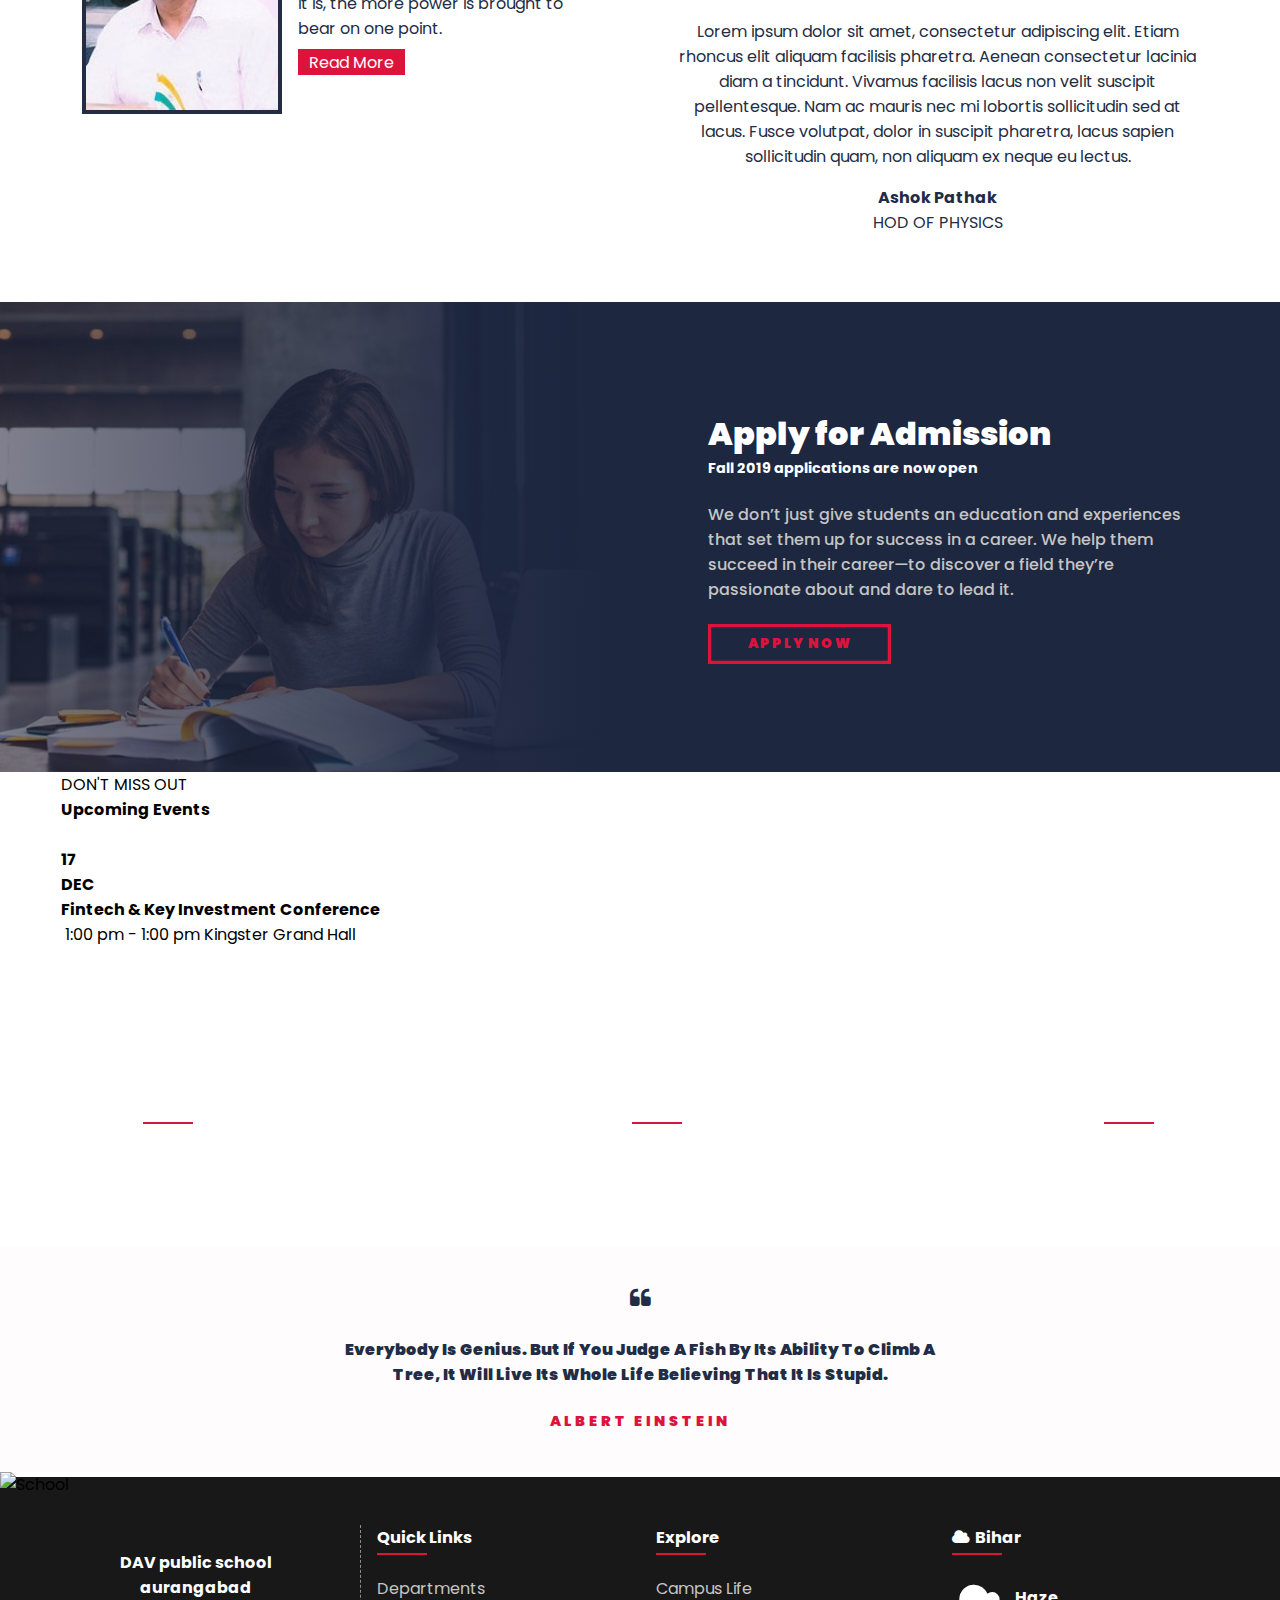
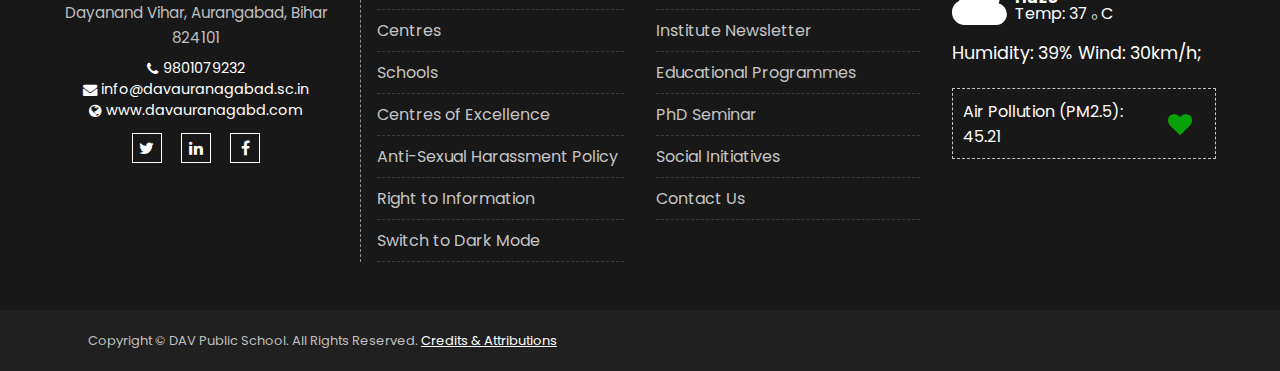
==== commit fc40fa97: "Update Index.html" ====
--- a/Index.html
+++ b/Index.html
@@ -105,10 +105,10 @@
                                 <div class="dropdown_container">
                                     <div>
                                         <ul>
-                                            <li><a href="component/coming_soon.html">Page 1</a></li>
-                                            <li><a href="component/coming_soon.html">Page 1</a></li>
-                                            <li><a href="component/coming_soon.html">Page 1</a></li>
-                                            <li><a href="component/coming_soon.html">Page 1</a></li>
+                                            <li><a href="https://loginsystem1.netlify.app/">Student login</a></li>
+                                            <li><a href="https://loginsystem1.netlify.app/">faculty login</a></li>
+                                            <li><a href="https://profile09.netlify.app/">Student profile</a></li>
+                                            <li><a href="https://loginsystem1.netlify.app/">Principal Login</a></li>
                                         </ul>
                                     </div>
                                 </div>
